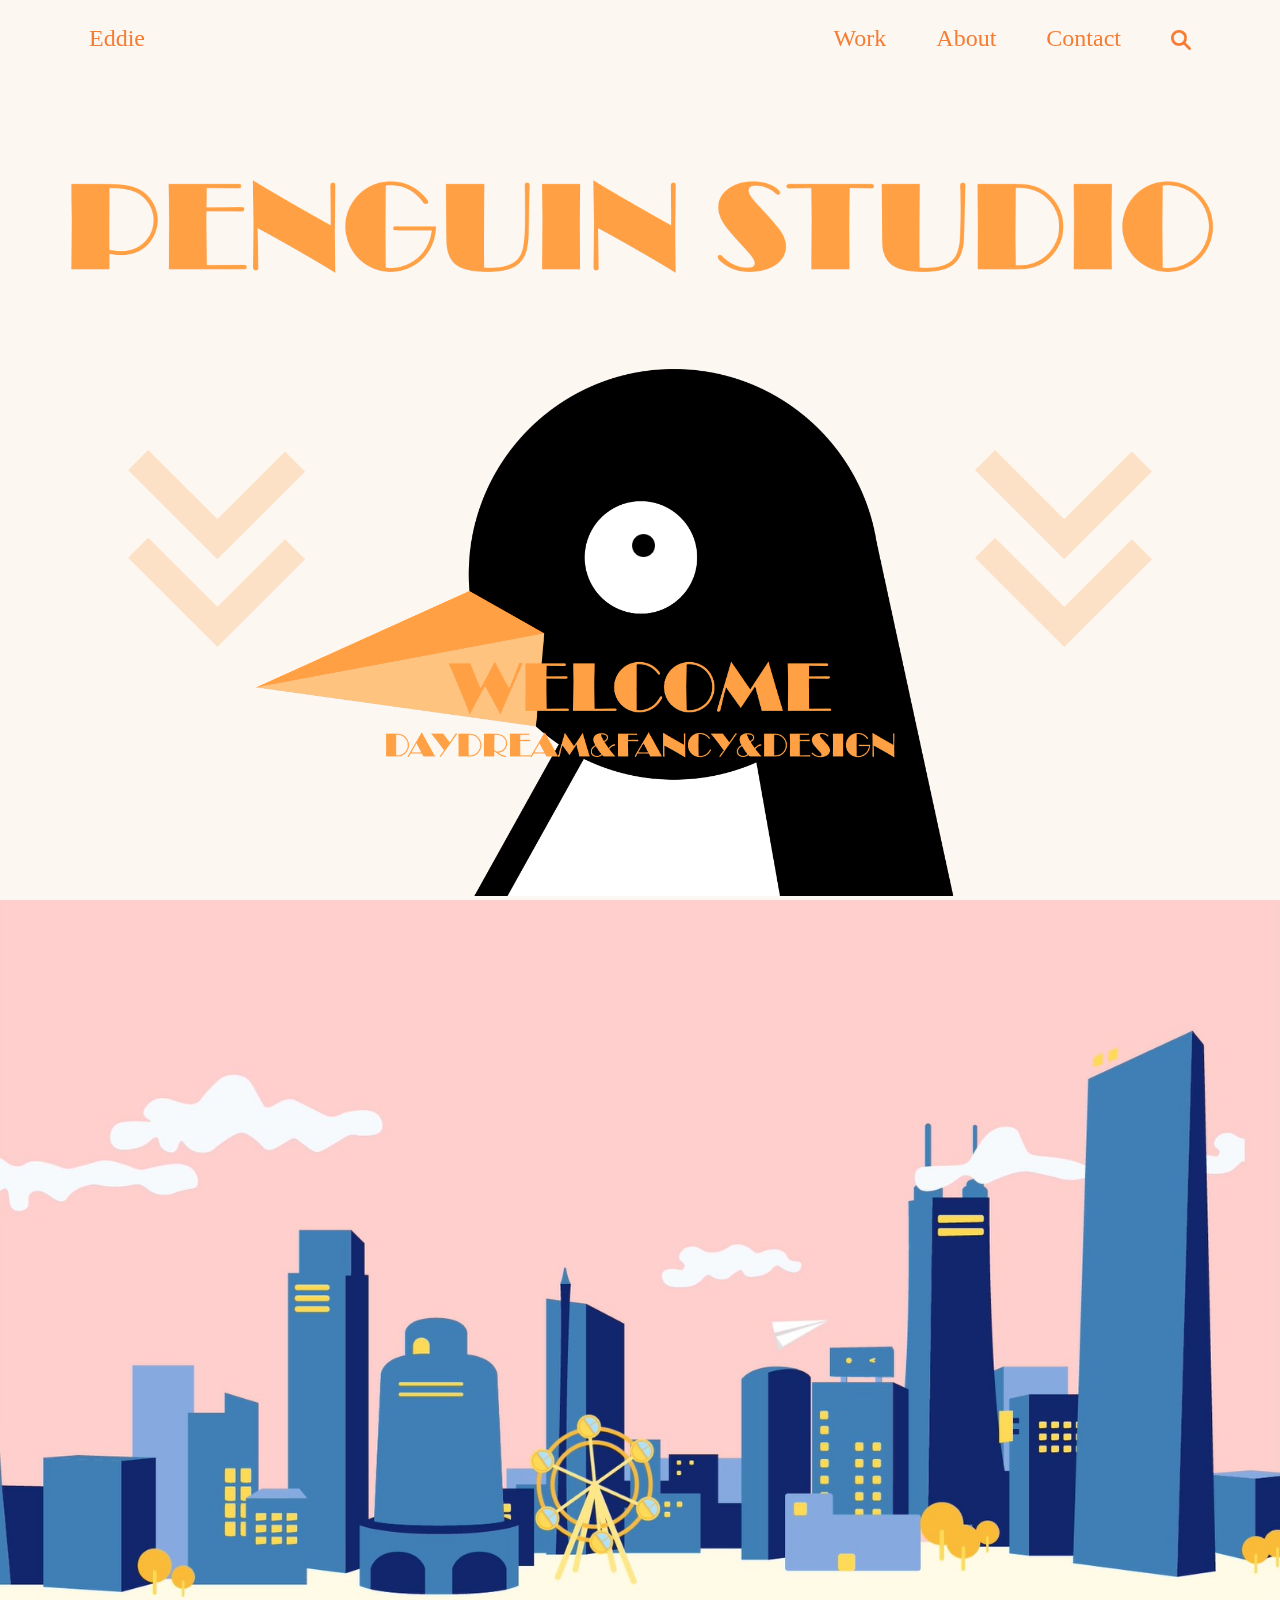
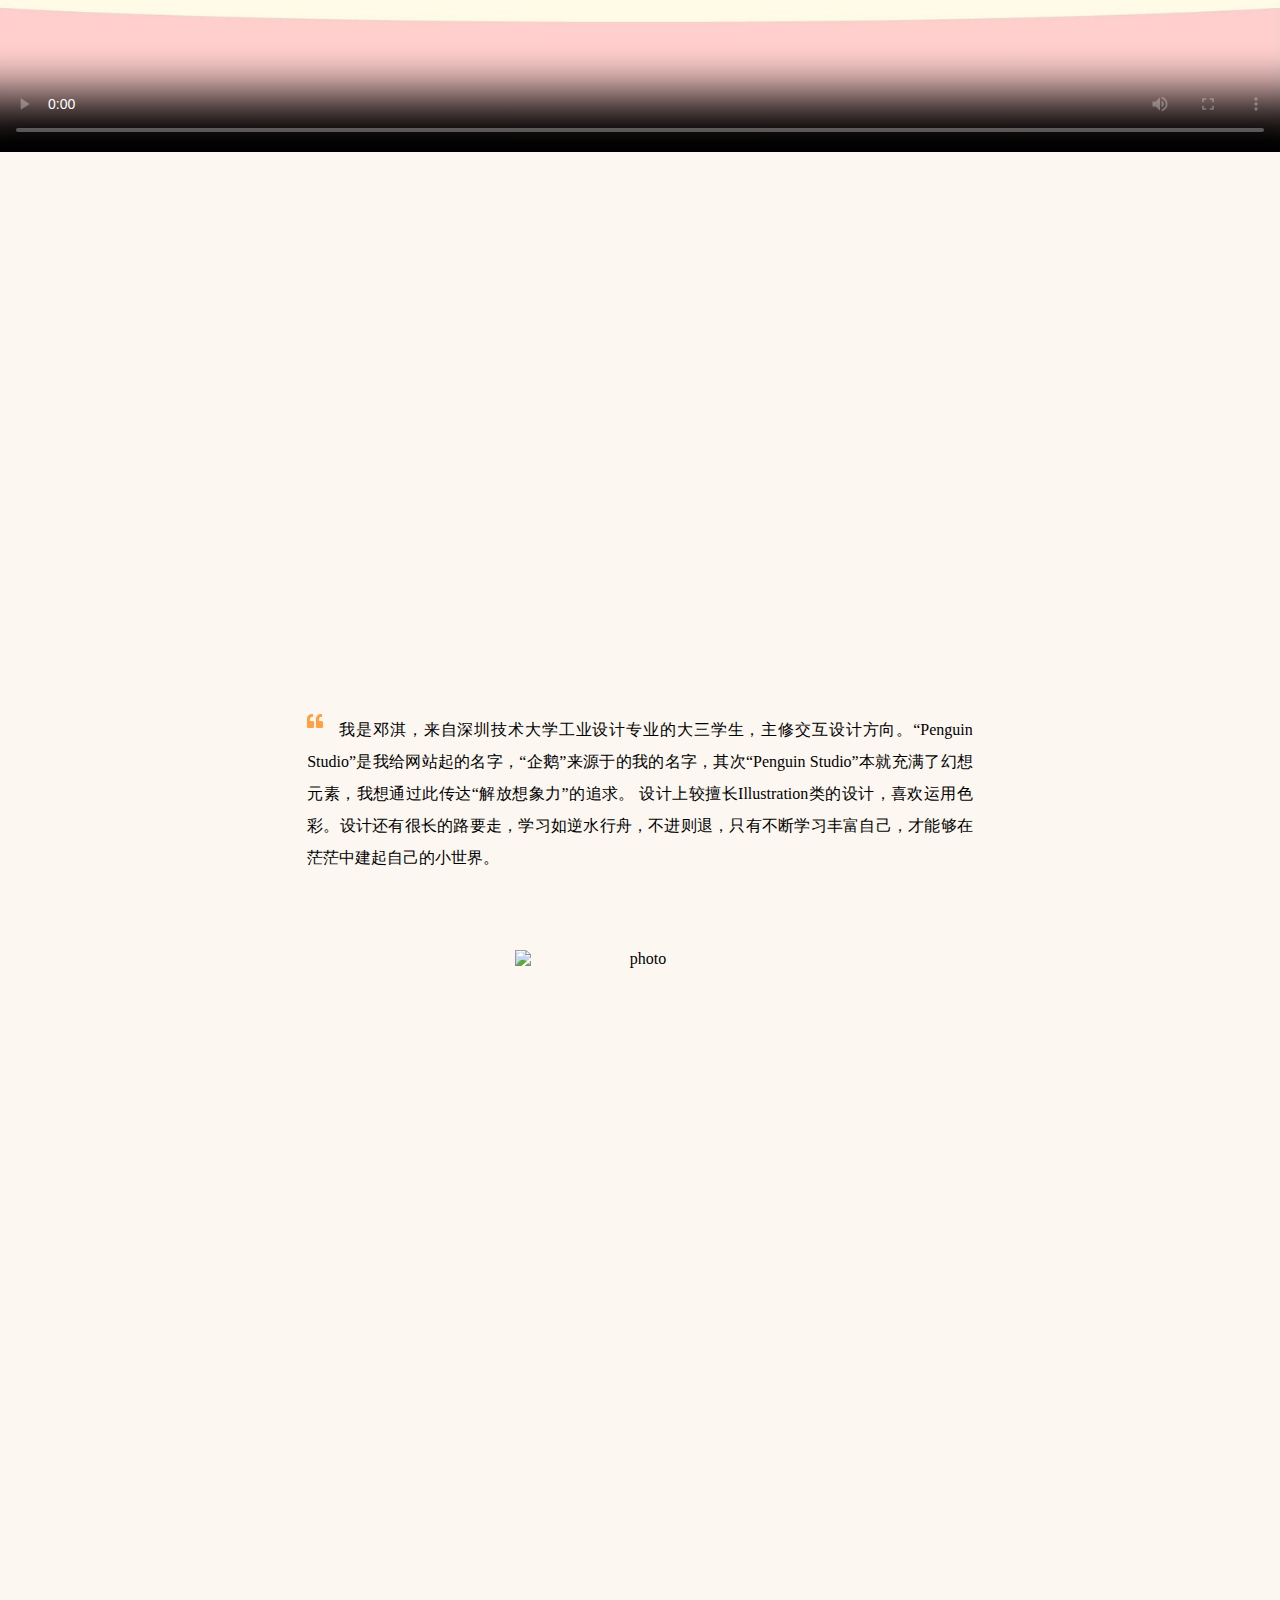
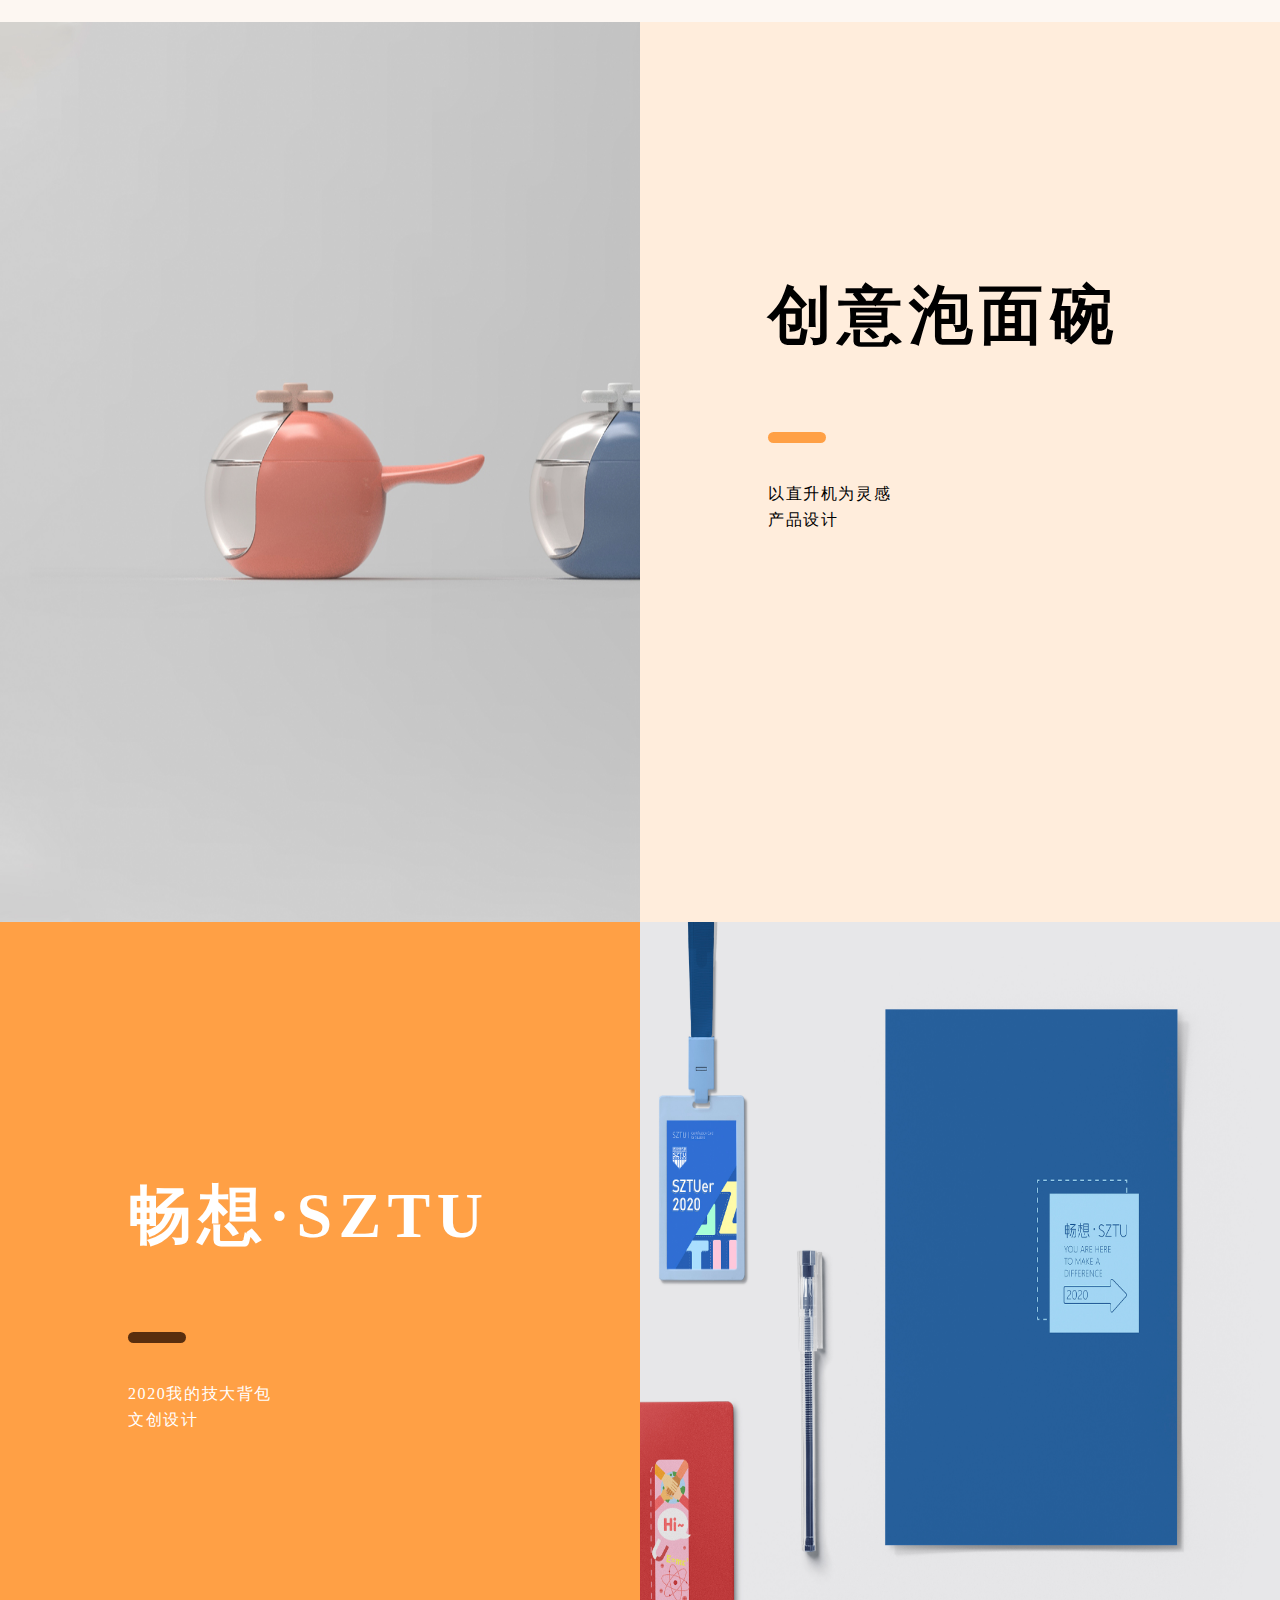
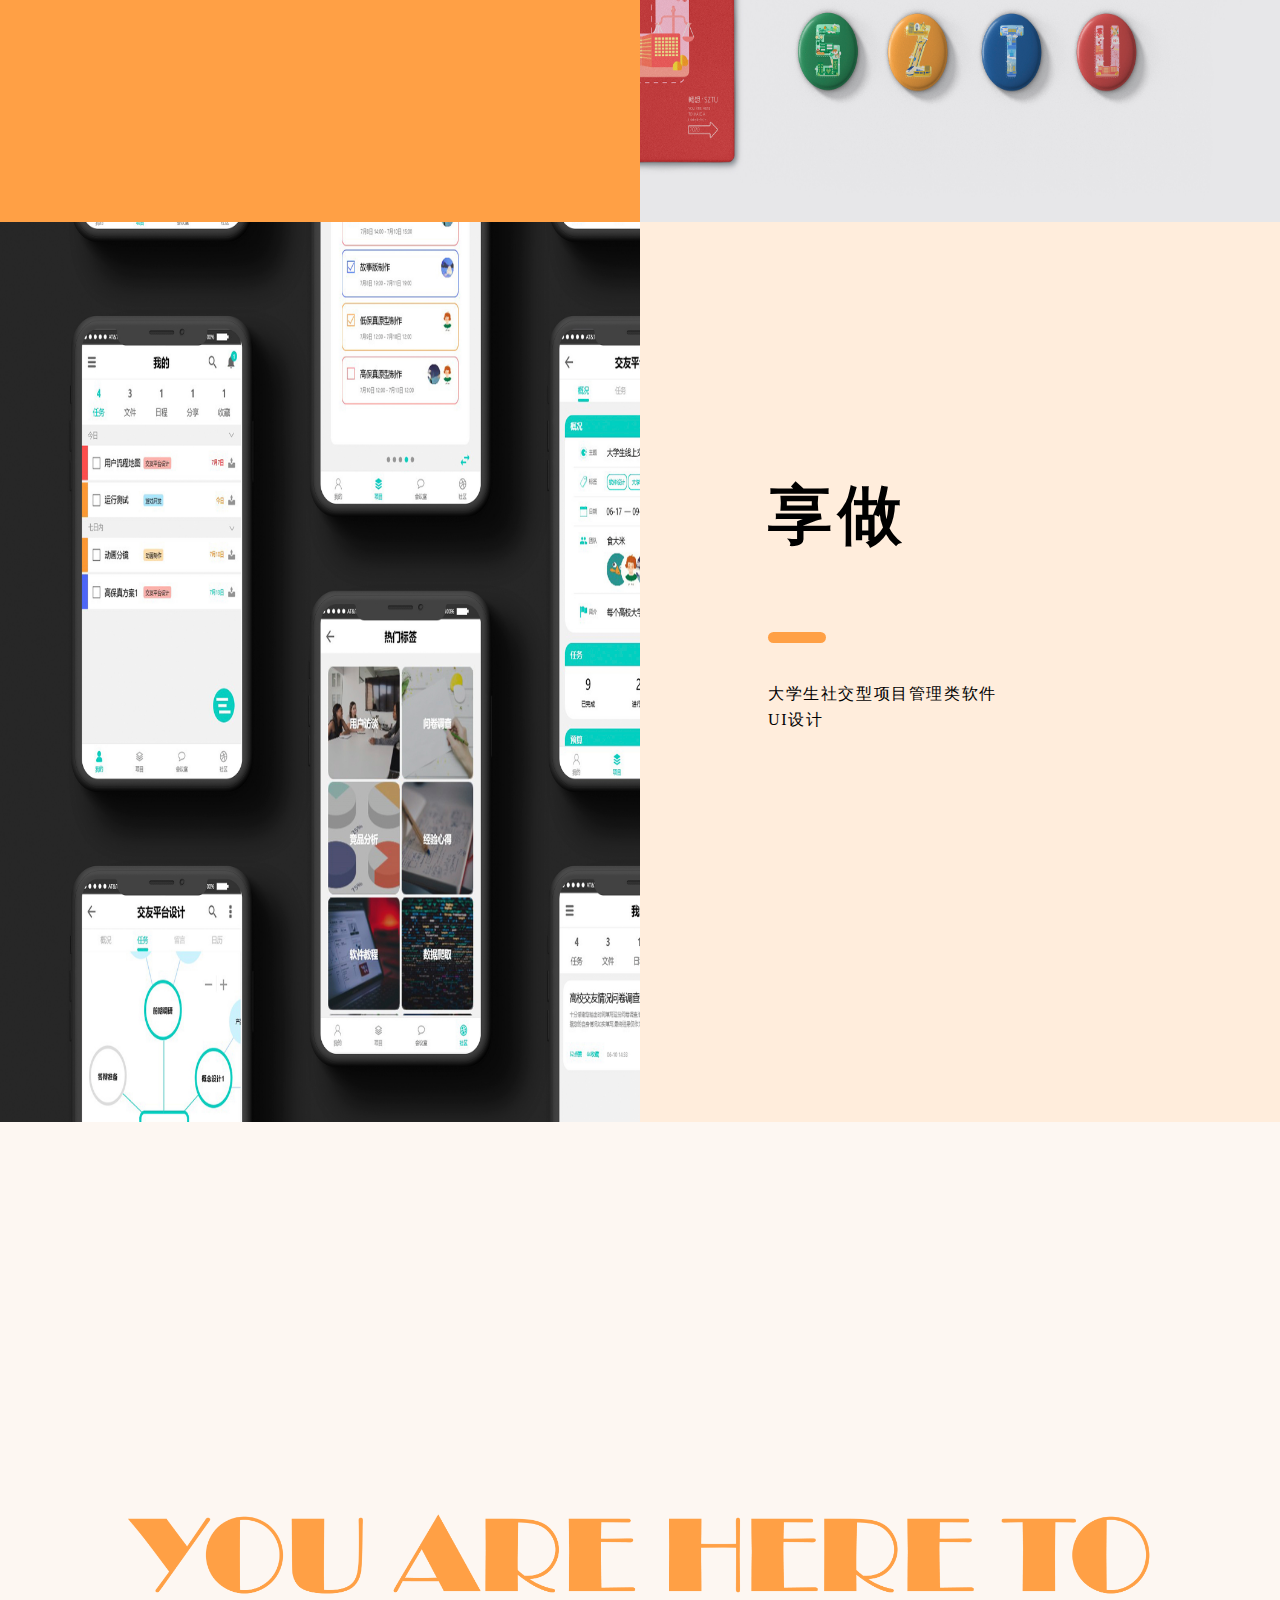
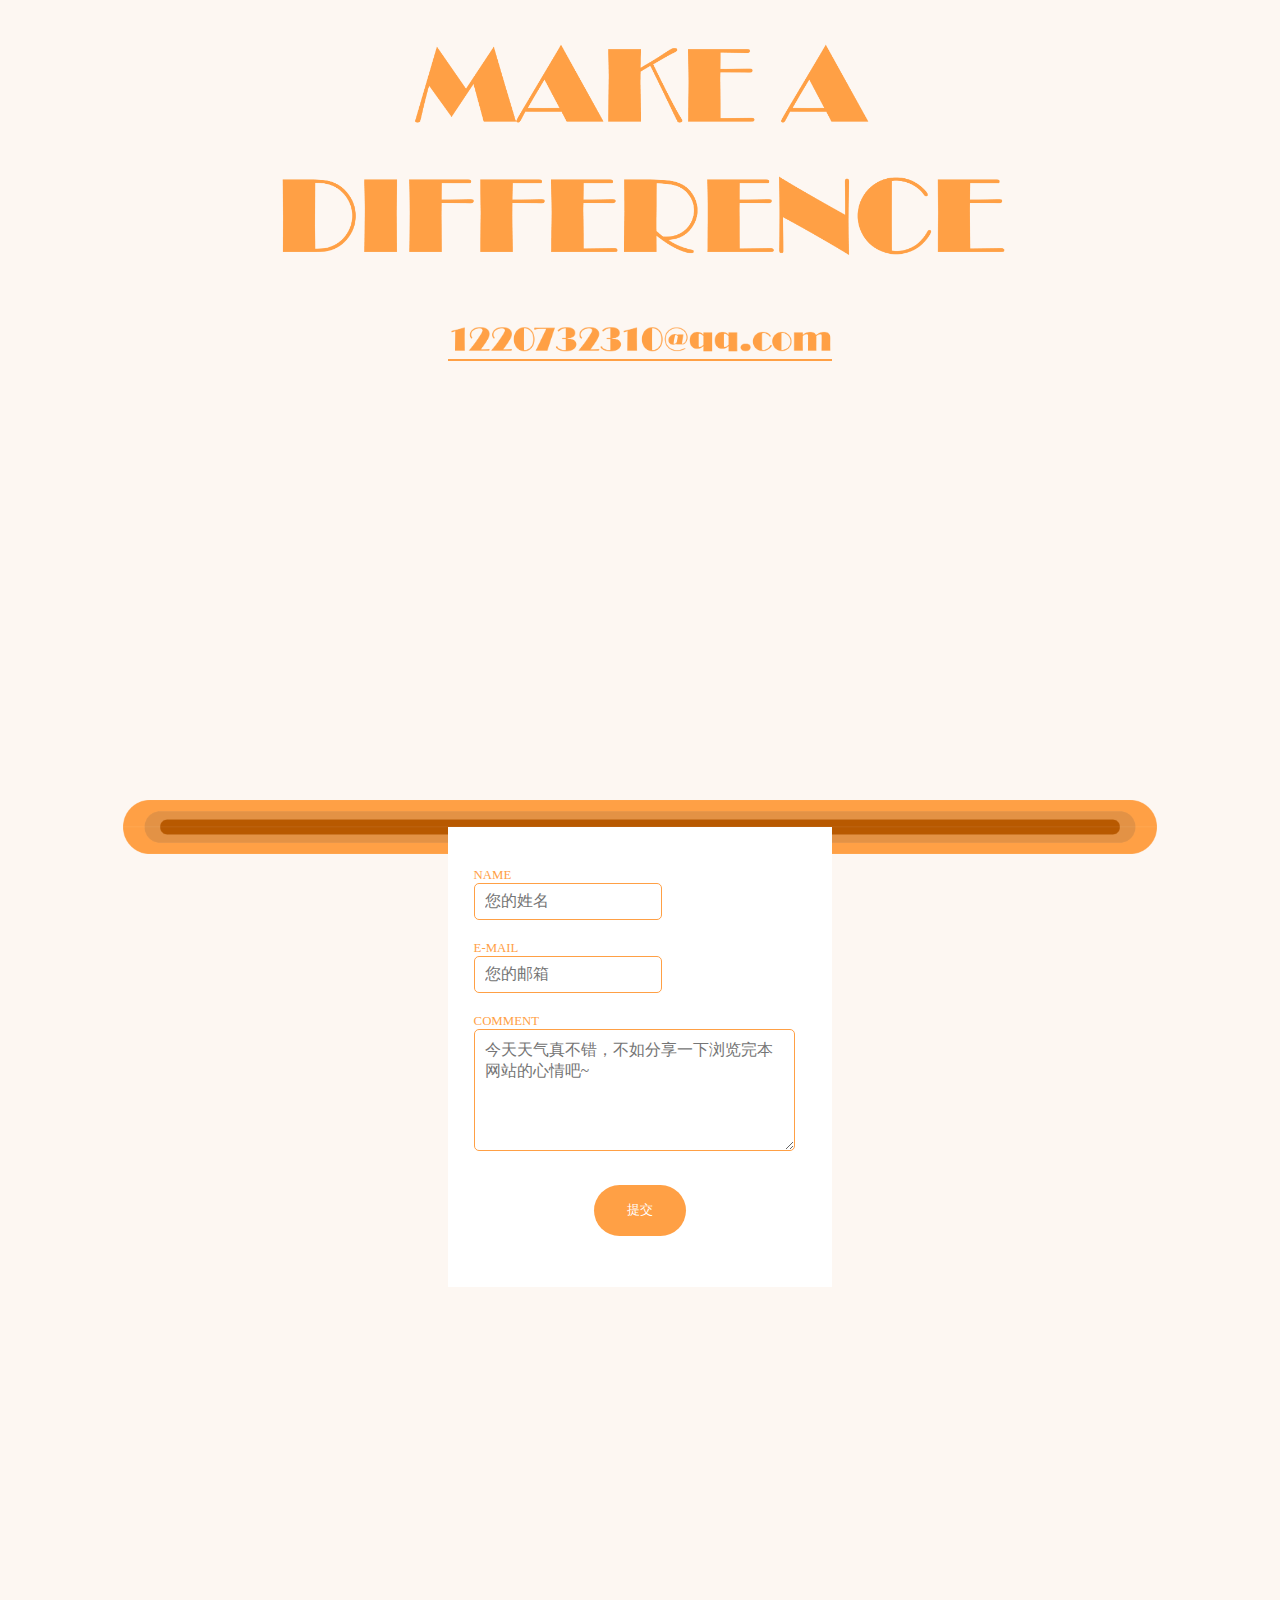
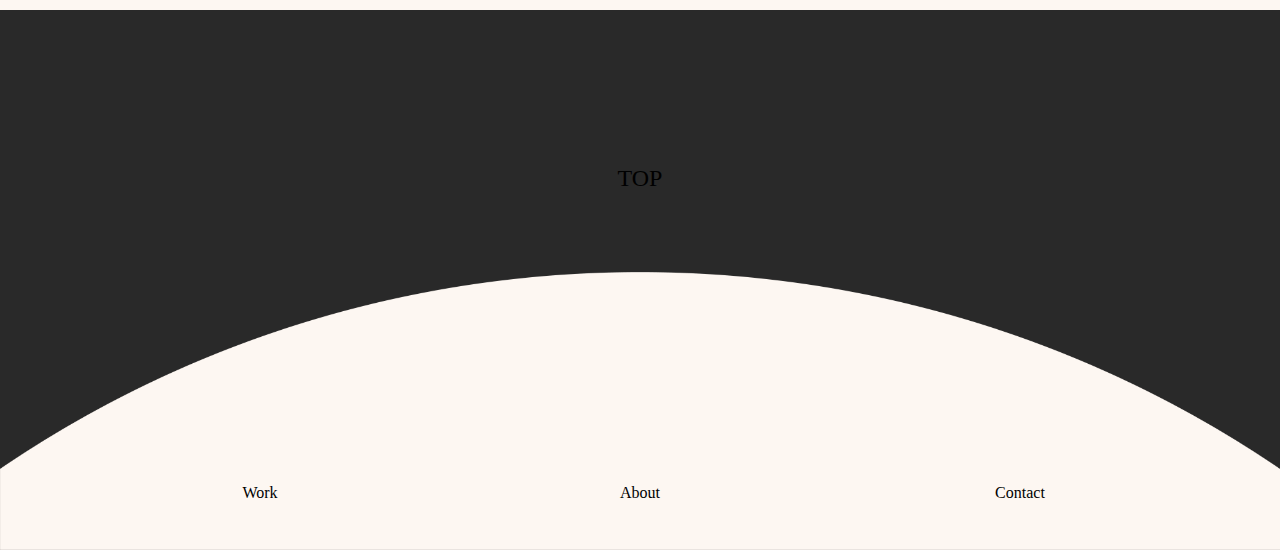
==== index.html @ 594013ca "Update" ====
<!DOCTYPE html>
<html>
  <head>
    <meta charset="utf-8" />
    <title>Penguin Studio</title>
    <link rel="stylesheet" type="text/css" href="Scripts/index.css" />
    <link rel="icon" href="Scripts/favicon.ico" type="Image/x-icon" />
    <link rel="shortcut icon" href="Scripts/favicon.ico" type="Image/x-icon" />
    <meta name="keywords" content="Penguin Studio 主页" />
    <meta
      name="description"
      content="主页包含了视频、个人简介、作品赏析、联系方式等，是个人网页的总览"
    />
    <meta name="author" content="邓淇" />
  </head>

  <body>
    <nav>
      <a href="index.html">Eddie</a>
      <a href="Scripts/search.html"
        ><img
          src="Image/资源 36.png"
          width="20px"
          alt="sousuo"
          style="vertical-align: middle"
      /></a>
      <a href="Scripts/contact.html">Contact</a>
      <a href="Scripts/about.html">About</a>
      <a href="Scripts/work.html">Work</a>
    </nav>
    <div id="wrap">
      <div class="topBg" id="top">
        <img
          class="jiantou"
          src="Image/资源 24.png"
          alt="jiantou"
          width="80%"
        />
        <div class="bgpenguin">
          <img src="Image/penguinNoEye.png" alt="bg" width="100%" />
          <img id="eye" src="Image/eye.png" alt="" />
        </div>

        <img
          class="bgt1"
          src="Image/title.png"
          alt="penguin studio"
          width="90%"
        />
        <img class="bgt2" src="Image/资源 12.png" alt="welcome" width="40%" />
      </div>

      <video
        controls
        poster="Image/Snipaste_2020-09-25_10-04-41.jpg"
        width="100%"
      >
        <source src="Image/07-01-邓 淇-镜头一.mp4" type="video/mp4" />
      </video>

      <div id="selfintro">
        <p>
          我是邓淇，来自深圳技术大学工业设计专业的大三学生，主修交互设计方向。“Penguin
          Studio”是我给网站起的名字，“企鹅”来源于的我的名字，其次“Penguin
          Studio”本就充满了幻想元素，我想通过此传达“解放想象力”的追求。
          设计上较擅长Illustration类的设计，喜欢运用色彩。设计还有很长的路要走，学习如逆水行舟，不进则退，只有不断学习丰富自己，才能够在茫茫中建起自己的小世界。
        </p>
        <img src="Image/资源 20.png" alt="photo" width="22%" />
      </div>

      <div id="demonstrate">
        <div class="demo">
          <img
            class="demoimg"
            src="Image/仿生设计 飞机泡面碗1.jpg"
            alt="畅想·SZTU"
            width="100%"
          />
          <div class="name">
            <h1>创意泡面碗</h1>
            <div class="demodecorate"></div>
            <p>以直升机为灵感<br />产品设计</p>
          </div>
          <div class="name1">
            <h1>创意泡面碗</h1>
            <p>以直升机为灵感的产品设计</p>
          </div>
        </div>

        <div class="demo">
          <img
            class="demoimg"
            src="Image/效果图.jpg"
            alt="畅想·SZTU"
            width="100%"
          />
          <div class="name">
            <h1>畅想·SZTU</h1>
            <div class="demodecorate"></div>
            <p>2020我的技大背包<br />文创设计</p>
          </div>
          <div class="name1">
            <h1>畅想·SZTU</h1>
            <p>2020我的技大背包文创设计</p>
          </div>
        </div>

        <div class="demo">
          <img
            class="demoimg"
            src="Image/APP UI展示.jpg"
            alt="畅想·SZTU"
            width="100%"
          />
          <div class="name">
            <h1>享做</h1>
            <div class="demodecorate"></div>
            <p>大学生社交型项目管理类软件<br />UI设计</p>
          </div>
          <div class="name1">
            <h1>享做</h1>
            <p>大学生社交型项目管理类软件</p>
          </div>
        </div>
      </div>

      <footer>
        <img src="Image/资源 6.png" alt="bg" width="80%" id="footer1" />
        <img src="Image/资源 26.png" alt="bg" width="80%" id="footer2" />
        <a href="mailto:1220732310@qq.com"
          ><img
            src="Image/资源 9.png"
            alt="1220732310@qq.com"
            width="30%"
            id="youxiang" /></a
        ><br />

        <div id="poster">
          <img
            src="Image/资源 27.png"
            alt="post"
            width="100%"
            style="margin-bottom: 0; vertical-align: bottom"
            class="post1"
          /><br />
          <div
            style="
              position: absolute;
              top: 3%;
              width: 100%;
              height: 100%;
              overflow: hidden;
            "
          >
            <img
              src="Image/资源 28.png"
              alt="post"
              width="100%"
              style="margin-bottom: 0; vertical-align: top"
              class="post2"
            />
            <form action="">
              <label>NAME</label>
              <input
                type="text"
                placeholder="您的姓名"
                onfocus="this.placeholder=''"
                onblur="this.placeholder='您的姓名'"
                id="formname"
              /><br />
              <label>E-MAIL</label>
              <input
                type="text"
                placeholder="您的邮箱"
                onfocus="this.placeholder=''"
                onblur="this.placeholder='您的邮箱'"
                id="formemial"
              /><br />
              <label>COMMENT</label>
              <textarea
                placeholder="今天天气真不错，不如分享一下浏览完本网站的心情吧~"
                onfocus="this.placeholder=''"
                onblur="this.placeholder='今天天气真不错，不如分享一下浏览完本网站的心情吧~'"
                id="formcomment"
              ></textarea>
              <input
                type="button"
                id="formsubmit"
                value="提交"
                onclick="Submit();"
              />
            </form>
          </div>
        </div>

        <div id="totop">
          <a href="#top" id="totopa"><span>TOP</span></a>
          <img class="foot" src="Image/资源 23.png" alt="foot" width="100%" />
          <div id="footnav">
            <a href="work.html"><span>Work</span></a>
            <a href="about.html"><span>About</span></a>
            <a href="contact.html"><span>Contact</span></a>
          </div>
        </div>
      </footer>
    </div>
  </body>
  <script>
    // 设置高度为窗口高度
    var getWinsHeight = document.documentElement.clientHeight;
    var bgs = document.getElementsByClassName("topBg");
    for (var i = 0; i < bgs.length; i++) {
      bgs[i].style.height = getWinsHeight + "px";
    }
    // 控制眼睛移动
    document.onmousemove = function (e) {
      var eye = document.getElementById("eye");
      eye.style.left = 46 + e.pageX / 300 + "%";
      eye.style.top = 31 + e.pageY / 200 + "%";
    };
    //提交表单动画
    function Submit() {
      console.log("哈哈");
      var form = document.getElementById("poster").getElementsByTagName("form");
      form[0].style.animation = "myfirst 3s";
      form[0].style.animationFillMode = "forwards";
    }
    //媒体查询
    var indicator = document.createElement("div");
    indicator.className = "state-indicator";
    document.body.appendChild(indicator);
    function whichState() {
      let state = window
        .getComputedStyle(document.querySelector(".state-indicator"), ":before")
        .getPropertyValue("content");
      var bgpenguin = document.querySelector(".bgpenguin").querySelector("img");
      //如果是mobile就更换成长企鹅图
      if (state == '"mobile"') {
        bgpenguin.src = "Image/penguin.png";
      } else bgpenguin.src = "Image/penguinNoEye.png";
    }
    setInterval(whichState, 10);
  </script>
</html>
---- Scripts/index.css ----
@charset "utf-8";
/* CSS Document */
* {
  border: 0;
  margin: 0;
}

/* 设备指示器，js用来查询设备 */
.state-indicator {
  position: absolute;
  top: -999em;
  left: -999em;
}

@media screen and (min-width: 1201px) {
  /* 当前设备为电脑 */
  .state-indicator:before {
    content: "desktop";
  }
  body {
    width: 100%;
    height: 100%;
    background-color: #fdf7f2;
  }
  nav {
    width: 90%;
    left: 0;
    right: 0;
    top: 0;
    margin: auto;
    position: fixed;
    z-index: 999;
  }
  nav a {
    font-family: Consolas;
    display: block;
    text-decoration: none;
    color: #f67c34;
    float: right;
    padding: 25px;
    font-size: 1.5em;
  }
  nav a:first-child {
    float: left;
  }
  #wrap {
    width: 100%;
    margin: auto;
  }

  #top {
    width: 100%;
    min-height: 100%;
    position: absolute;
  }

  .bgpenguin {
    display: block;
    position: absolute;
    z-index: 1;
    bottom: 0%;
    left: 0;
    right: 0;
    width: 60%;
    height: auto;
    min-height: 200px;
    margin: auto;
    min-width: 600px;
  }
  #eye {
    width: 3%;
    position: absolute;
    top: 31%;
    left: 49%;
    z-index: 1;
  }
  .jiantou {
    display: block;
    position: absolute;
    z-index: 1;
    top: 50%;
    left: 0;
    right: 0;
    margin: auto;
    min-width: 480px;
  }
  .bgt1 {
    display: block;
    position: absolute;
    z-index: 1;
    top: 18%;
    left: 0;
    right: 0;
    margin: auto;
    min-width: 400px;
  }
  .bgt2 {
    display: block;
    position: absolute;
    z-index: 1;
    bottom: 15%;
    left: 0;
    right: 0;
    margin: auto;
    min-width: 350px;
  }
  video {
    display: block;
    position: absolute;
    top: 100%;
    left: 0;
    right: 0;
    width: 100%;
    margin: auto;
  }
  #selfintro {
    width: 100%;
    min-height: 100%;
    height: auto;
    position: absolute;
    overflow: hidden;
    text-align: center;
    top: 240%;
    left: 0;
  }
  #selfintro p {
    display: block;
    width: 52%;
    text-align: justify;
    margin: 12% auto 6%;
    text-indent: 2em;
    font-family: "微软雅黑";
    line-height: 2em;
    background-image: url("../Image/资源 19.png");
    background-size: 1em;
    background-position: left top;
    background-repeat: no-repeat;
  }
  #selfintro img {
    min-width: 250px;
  }

  #demonstrate {
    position: absolute;
    top: 358%;
    left: 0;
    width: 100%;
    min-height: 100%;
    height: auto;
  }
  .demo {
    position: absolute;
    overflow: hidden;
    width: 100%;
    min-height: 100%;
    height: auto;
    top: 0%;
    left: 0;
    margin-bottom: 0px;
  }
  .demo:nth-child(2) {
    position: absolute;
    overflow: hidden;
    width: 100%;
    min-height: 100%;
    height: auto;
    top: 100%;
    left: 0;
    margin-bottom: 0px;
  }
  .demo:nth-child(3) {
    position: absolute;
    overflow: hidden;
    width: 100%;
    min-height: 100%;
    height: auto;
    top: 200%;
    left: 0;
    margin-bottom: 0px;
  }
  .demoimg {
    position: absolute;
    overflow: hidden;
    height: 100%;
    top: 0%;
    left: 0;
    right: 0;
    vertical-align: middle;
    transition: transform 0.5s;
  }
  .name {
    position: absolute;
    width: 50%;
    height: 100%;
    background-color: #ffeddc;
    right: 0;
    top: 0;
    padding: 15% 10%;
    box-sizing: border-box;
    transition: transform 0.5s;
  }
  .name h1 {
    display: block;
    width: 400px;
    height: 20%;
    font-family: "微软雅黑";
    font-size: 4em;
    margin-top: 15%;
    padding-left: 0;
    font-weight: bold;
    letter-spacing: 0.1em;
  }
  .name p {
    display: block;
    font-family: "微软雅黑";
    width: 60%;
    height: 20%;
    padding-left: 0;
    font-size: 1em;
    letter-spacing: 0.1em;
    line-height: 1.6em;
  }
  .demodecorate {
    width: 15%;
    height: 2%;
    background-color: #ffa045;
    margin: 15% 0 10%;
    border-radius: 100px;
  }
  .name1 {
    display: none;
  }
  .demoimg:hover {
    opacity: 0.8;
    transform: scale(1.1, 1.1);
  }
  .demoimg:hover ~ .name {
    transform: translateX(100%);
  }
  .demo:nth-child(2) > .name {
    position: absolute;
    width: 50%;
    height: 100%;
    background-color: #ffa045;
    color: #fff;
    right: 50%;
    top: 0;
    padding: 15% 10%;
    box-sizing: border-box;
    transition: transform 0.5s;
  }
  .demo:nth-child(2) > .name > .demodecorate {
    background-color: #592e0e;
  }
  .demo:nth-child(2) > .demoimg:hover ~ .name {
    transform: translateX(-100%);
  }

  footer {
    position: absolute;
    top: 700%;
    left: 0;
    width: 100%;
    min-height: 100%;
    height: auto;
    text-align: center;
  }
  footer img {
    margin-bottom: 3%;
  }
  #footer2 {
    display: none;
  }
  #youxiang {
    border-bottom: 2px solid #ffa045;
  }
  #poster {
    position: absolute;
    width: 100%;
    min-height: 100%;
    height: auto;
    top: 100%;
    left: 0;
    right: 0;
    margin: auto;
    /* overflow: hidden; */
  }
  #poster form {
    position: absolute;
    left: 0;
    right: 0;
    margin: auto;
    top: 0%;
    display: block;
    width: 30%;
    min-height: 460px;
    max-height: 460px;
    background-color: #fff;
    padding: 3% 2% 2%;
    box-sizing: border-box;
    text-align: left;
  }
  @keyframes myfirst {
    from {
      top: 0%;
    }
    to {
      top: -100%;
    }
  }
  ::-webkit-input-placeholder {
    font-family: "Aa弯弯";
    font-size: 1.2em;
  }
  #formcomment {
    display: block;
    min-width: 90%;
    max-width: 90%;
    min-height: 100px;
    max-height: 100px;
    border: none;
    border: 1px solid #ffa045;
    padding: 10px;
    border-radius: 5px;
  }
  #formname {
    display: block;
    min-width: 50%;
    max-width: 50%;
    border: none;
    border: 1px solid #ffa045;
    padding: 10px;
    border-radius: 5px;
  }
  #formemial {
    display: block;
    min-width: 50%;
    max-width: 50%;
    border: none;
    border: 1px solid #ffa045;
    padding: 10px;
    border-radius: 5px;
  }
  #poster label {
    font-size: 0.8em;
    color: #ffa045;
  }
  .post1 {
    position: absolute;
    top: 0;
    left: 0;
    right: 0;
    height: 3%;
    width: auto;
    margin: auto;
  }
  .post2 {
    position: absolute;
    top: 0%;
    left: 0;
    right: 0;
    height: 3%;
    width: auto;
    margin: auto;
  }

  #formsubmit {
    display: block;
    padding: 5% 10%;
    margin: 10% auto;
    background-color: #ffa045;
    border-radius: 100px;
    color: white;
    border: none;
  }

  #totop {
    position: absolute;
    width: 100%;
    min-height: 60%;
    height: auto;
    top: 190%;
    left: 0;
    z-index: 2;
    background-color: #292929;
    box-sizing: border-box;
    padding: 10%;
    background-image: url("../Image/资源 29.png");
    background-size: 100%;
    background-repeat: no-repeat;
    background-position: bottom;
  }
  .foot {
    display: block;
    position: absolute;
    left: 0;
    right: 0;
    padding: 1%;
    margin: auto;
    opacity: 0;
    transition: opacity 0.3s;
    width: 12%;
  }
  #totopa {
    display: block;
    position: absolute;
    z-index: 1;
    left: 0;
    right: 0;
    margin: auto;
    margin-top: 2%;
    box-sizing: border-box;
    font-size: 1.5em;
    width: 2em;
    padding: 10px 0;
    text-decoration: none;
    color: #000;
    line-height: 0.4em;
  }
  #footnav {
    position: absolute;
    bottom: 0;
    left: 0;
    right: 0;
    margin: auto;
    height: 100px;
    width: 840px;
    padding: 40px 0;
    box-sizing: border-box;
  }
  #footnav a {
    display: block;
    float: left;
    box-sizing: border-box;
    width: 80px;
    font-size: 1em;
    text-decoration: none;
    color: #000;
    line-height: 0.4em;
  }
  #footnav a:nth-child(2) {
    margin: 0 300px;
  }
  #totop a:hover > span {
    padding-bottom: 5px;
    border-bottom: 2px solid #000;
  }
  #totopa:hover ~ .foot {
    opacity: 1;
  }
}
@media screen and (max-width: 1200px) and (min-width: 768px) {
  /* 当前设备为平板电脑 */
  .state-indicator:before {
    content: "tablet";
  }
  body {
    background-color: #fdf7f2;
  }
  #wrap {
    width: 100%;
    margin: auto;
  }
  nav {
    width: 90%;
    left: 0;
    right: 0;
    margin: auto;
    position: fixed;
    z-index: 999;
  }
  nav a {
    font-family: Consolas;
    display: block;
    text-decoration: none;
    color: #f67c34;
    float: right;
    padding: 20px;
  }
  nav a:first-child {
    float: left;
  }

  #top {
    width: 100%;
    height: 725px;
    position: relative;
    overflow: hidden;
  }
  #eye {
    width: 3%;
    position: absolute;
    top: 31%;
    left: 49%;
    z-index: 1;
  }
  .bgpenguin {
    display: block;
    position: absolute;
    z-index: 1;
    bottom: 0%;
    left: 0;
    right: 0;
    width: 60%;
    height: auto;
    margin: auto;
    min-width: 600px;
  }
  .jiantou {
    display: block;
    position: absolute;
    z-index: 1;
    top: 50%;
    left: 0;
    right: 0;
    margin: auto;
    min-width: 480px;
  }
  .bgt1 {
    display: block;
    position: absolute;
    z-index: 1;
    top: 20%;
    left: 0;
    right: 0;
    margin: auto;
    min-width: 400px;
  }
  .bgt2 {
    display: block;
    position: absolute;
    z-index: 1;
    bottom: 15%;
    left: 0;
    right: 0;
    margin: auto;
    min-width: 350px;
  }

  #selfintro {
    width: 100%;
    height: 725px;
    position: relative;
    overflow: hidden;
    text-align: center;
    margin-top: 50px;
  }
  #selfintro p {
    display: block;
    width: 70%;
    text-align: justify;
    margin: 12% auto 6%;
    text-indent: 2em;
    font-family: "微软雅黑";
    line-height: 2em;
    background-image: url("../Image/资源 19.png");
    background-size: 1em;
    background-position: left top;
    background-repeat: no-repeat;
  }
  #selfintro img {
    min-width: 250px;
  }

  #demonstrate {
    width: 100%;
    margin-top: 10%;
    min-height: 725px;
  }
  .demo {
    position: relative;
    overflow: hidden;
    width: 100%;
    background-color: #000;
    margin-bottom: 0px;
  }
  .demoimg {
    vertical-align: middle;
    transition: transform 0.5s;
  }
  .name {
    display: none;
  }
  .name1 {
    position: absolute;
    bottom: 0;
    left: 0;
    padding: 5%;
    color: #fff;
  }
  .name1 h1 {
    padding: 0;
    margin-bottom: 0.1em;
    opacity: 0;
    transition: opacity 0.5s;
  }
  .name1 p {
    padding: 0;
    margin: 0;
    opacity: 0;
    transition: opacity 0.5s;
  }
  .demoimg:hover {
    opacity: 0.8;
    transform: scale(1.1, 1.1);
  }
  .demoimg:hover ~ .name1 h1 {
    opacity: 1;
  }
  .demoimg:hover ~ .name1 p {
    opacity: 1;
  }

  footer {
    position: absolute;
    borttom: 0;
    left: 0;
    width: 100%;
    min-height: 725px;
    margin-top: 14%;
    text-align: center;
  }
  footer img {
    margin-bottom: 3%;
  }
  #footer2 {
    display: none;
  }
  #youxiang {
    border-bottom: 2px solid #ffa045;
  }
  .post1,
  .post2 {
    display: none;
  }
  #poster {
    position: relative;
    width: 100%;
    min-height: 525px;
    overflow: hidden;
  }
  #poster form {
    position: absolute;
    left: 0;
    right: 0;
    margin: auto;
    top: 0;
    display: block;
    width: 47%;
    min-height: 460px;
    max-height: 460px;
    background-color: #fff;
    padding: 3% 2% 2%;
    box-sizing: border-box;
    text-align: left;
  }
  ::-webkit-input-placeholder {
    font-family: "Aa弯弯";
    font-size: 1.2em;
  }
  #formcomment {
    display: block;
    min-width: 90%;
    max-width: 90%;
    min-height: 100px;
    max-height: 100px;
    border: none;
    border: 1px solid #ffa045;
    padding: 10px;
    border-radius: 5px;
  }
  #formname {
    display: block;
    min-width: 50%;
    max-width: 50%;
    border: none;
    border: 1px solid #ffa045;
    padding: 10px;
    border-radius: 5px;
  }
  #formemial {
    display: block;
    min-width: 50%;
    max-width: 50%;
    border: none;
    border: 1px solid #ffa045;
    padding: 10px;
    border-radius: 5px;
  }
  #poster label {
    font-size: 0.8em;
    color: #ffa045;
  }
  .post1 {
    width: 57%;
  }
  #formsubmit {
    display: block;
    padding: 10px 30px;
    margin: 10% auto;
    background-color: #ffa045;
    border-radius: 100px;
    color: white;
    border: none;
  }

  #totop {
    position: relative;
    width: 100%;
    min-height: 400px;
    z-index: 2;
    background-color: #292929;
    box-sizing: border-box;
    padding: 10%;
    background-image: url("../Image/资源 29.png");
    background-size: 100%;
    background-repeat: no-repeat;
    background-position: bottom;
  }
  .foot {
    display: block;
    position: absolute;
    left: 0;
    right: 0;
    padding: 1%;
    margin: auto;
    opacity: 0;
    transition: opacity 0.3s;
    width: 15%;
  }
  #totopa {
    display: block;
    position: absolute;
    z-index: 1;
    left: 0;
    right: 0;
    margin: auto;
    margin-top: 2%;
    box-sizing: border-box;
    font-size: 1.5em;
    width: 2em;
    padding: 10px 0;
    text-decoration: none;
    color: #fff;
    line-height: 0.4em;
  }
  #footnav {
    position: absolute;
    bottom: 0;
    left: 0;
    right: 0;
    margin: auto;
    height: 100px;
    width: 700px;
    padding: 40px 0;
    box-sizing: border-box;
  }
  #footnav a {
    display: block;
    float: left;
    box-sizing: border-box;
    width: 80px;
    font-size: 1em;
    text-decoration: none;
    color: #000;
    line-height: 0.4em;
  }
  #footnav a:nth-child(2) {
    margin: 0 230px;
  }
  #totop a:hover > span {
    padding-bottom: 5px;
    border-bottom: 2px solid #000;
  }
  #totop a:first-child:hover > span {
    padding-bottom: 5px;
    border-bottom: 2px solid #fff;
  }
  #totopa:hover ~ .foot {
    opacity: 1;
  }
}

@media screen and (max-width: 768px) and (min-width: 480px) {
  /* 当前设备为手机 */
  .state-indicator:before {
    content: "mobile";
  }

  body {
    background-color: #fdf7f2;
  }
  #wrap {
    width: 100%;
    margin: auto;
  }
  nav {
    width: 90%;
    left: 0;
    right: 0;
    margin: auto;
    position: fixed;
    z-index: 999;
  }
  nav a {
    font-family: Consolas;
    display: block;
    text-decoration: none;
    color: #f67c34;
    float: right;
    padding: 20px;
  }
  nav a:first-child {
    float: left;
  }
  #top {
    width: 100%;
    height: 725px;
    position: relative;
    overflow: hidden;
  }
  #eye {
    width: 3%;
    position: absolute;
    top: 31%;
    left: 49%;
    z-index: 1;
  }
  .bgpenguin {
    display: block;
    position: absolute;
    z-index: 1;
    bottom: 0;
    left: 0;
    right: 0;
    margin: auto;
    width: 60%;
    height: auto;
    min-width: 500px;
  }
  .jiantou {
    display: none;
  }
  .bgt1 {
    display: block;
    position: absolute;
    z-index: 1;
    top: 20%;
    left: 0;
    right: 0;
    margin: auto;
    min-width: 400px;
  }
  .bgt2 {
    display: block;
    position: absolute;
    z-index: 1;
    top: 40%;
    left: 0;
    right: 0;
    margin: auto;
    min-width: 300px;
  }

  #selfintro {
    width: 100%;
    height: 725px;
    position: relative;
    overflow: hidden;
    text-align: center;
    margin-top: 50px;
  }
  #selfintro p {
    display: block;
    width: 70%;
    text-align: justify;
    margin: 12% auto 6%;
    text-indent: 2em;
    font-family: "微软雅黑";
    line-height: 2em;
    background-image: url("../Image/资源 19.png");
    background-size: 1em;
    background-position: left top;
    background-repeat: no-repeat;
  }
  #selfintro img {
    min-width: 250px;
  }

  #demonstrate {
    width: 100%;
    margin-top: 10%;
    min-height: 725px;
  }

  .demo {
    position: relative;
    overflow: hidden;
    width: 100%;
    background-color: #000;
    margin-bottom: 0px;
  }
  .demoimg {
    vertical-align: middle;
    transition: transform 0.5s;
  }

  .name {
    display: none;
  }
  .name1 {
    position: absolute;
    bottom: 0;
    left: 0;
    padding: 5%;
    color: #fff;
  }
  .name1 h1 {
    padding: 0;
    margin-bottom: 0.1em;
    opacity: 0;
    transition: opacity 0.5s;
  }
  .name1 p {
    padding: 0;
    margin: 0;
    opacity: 0;
    transition: opacity 0.5s;
  }
  .demoimg:hover {
    opacity: 0.8;
    transform: scale(1.1, 1.1);
  }
  .demoimg:hover ~ .name1 h1 {
    opacity: 1;
  }
  .demoimg:hover ~ .name1 p {
    opacity: 1;
  }

  footer {
    position: absolute;
    borttom: 0;
    left: 0;
    width: 100%;
    min-height: 725px;
    margin-top: 14%;
    text-align: center;
  }
  footer img {
    margin-bottom: 3%;
  }
  #footer1 {
    display: none;
  }
  #youxiang {
    width: 50%;
    border-bottom: 2px solid #ffa045;
  }
  #poster {
    position: relative;
    width: 100%;
    min-height: 525px;
    overflow: hidden;
  }
  #poster form {
    position: absolute;
    left: 0;
    right: 0;
    margin: auto;
    top: 0;
    display: block;
    width: 70%;
    min-height: 460px;
    max-height: 460px;
    background-color: #fff;
    padding: 5% 5% 2%;
    box-sizing: border-box;
    text-align: left;
  }
  ::-webkit-input-placeholder {
    font-family: "Aa弯弯";
    font-size: 1.2em;
  }
  #formcomment {
    display: block;
    min-width: 90%;
    max-width: 90%;
    min-height: 100px;
    max-height: 100px;
    border: none;
    border: 1px solid #ffa045;
    padding: 10px;
    border-radius: 5px;
  }
  #formname {
    display: block;
    min-width: 50%;
    max-width: 50%;
    border: none;
    border: 1px solid #ffa045;
    padding: 10px;
    border-radius: 5px;
  }
  #formemial {
    display: block;
    min-width: 50%;
    max-width: 50%;
    border: none;
    border: 1px solid #ffa045;
    padding: 10px;
    border-radius: 5px;
  }
  #poster label {
    font-size: 0.8em;
    color: #ffa045;
  }
  .post1 {
    width: 80%;
  }
  #formsubmit {
    display: block;
    padding: 10px 30px;
    margin: 10% auto;
    background-color: #ffa045;
    border-radius: 100px;
    color: white;
    border: none;
  }

  #totop {
    position: relative;
    width: 100%;
    min-height: 400px;
    z-index: 2;
    background-color: #292929;
    box-sizing: border-box;
    padding: 10%;
    background-image: url("../Image/资源 29.png");
    background-size: 100%;
    background-repeat: no-repeat;
    background-position: bottom;
  }
  .foot {
    display: block;
    position: absolute;
    left: 0;
    right: 0;
    padding: 1%;
    margin: auto;
    opacity: 0;
    transition: opacity 0.3s;
    width: 25%;
  }
  #totopa {
    display: block;
    position: absolute;
    z-index: 1;
    left: 0;
    right: 0;
    margin: auto;
    margin-top: 2%;
    box-sizing: border-box;
    font-size: 1.5em;
    width: 2em;
    padding: 10px 0;
    text-decoration: none;
    color: #fff;
    line-height: 0.4em;
  }
  #footnav {
    position: absolute;
    bottom: 0;
    left: 0;
    right: 0;
    margin: auto;
    height: 100px;
    width: 420px;
    padding: 40px 0;
    box-sizing: border-box;
  }
  #footnav a {
    display: block;
    float: left;
    box-sizing: border-box;
    width: 80px;
    font-size: 1em;
    text-decoration: none;
    color: #000;
    line-height: 0.4em;
  }
  #footnav a:nth-child(2) {
    margin: 0 90px;
  }
  #totop a:hover > span {
    padding-bottom: 5px;
    border-bottom: 2px solid #000;
  }
  #totopa:hover ~ .foot {
    opacity: 1;
  }
  #totop a:first-child:hover > span {
    padding-bottom: 5px;
    border-bottom: 2px solid #fff;
  }
}
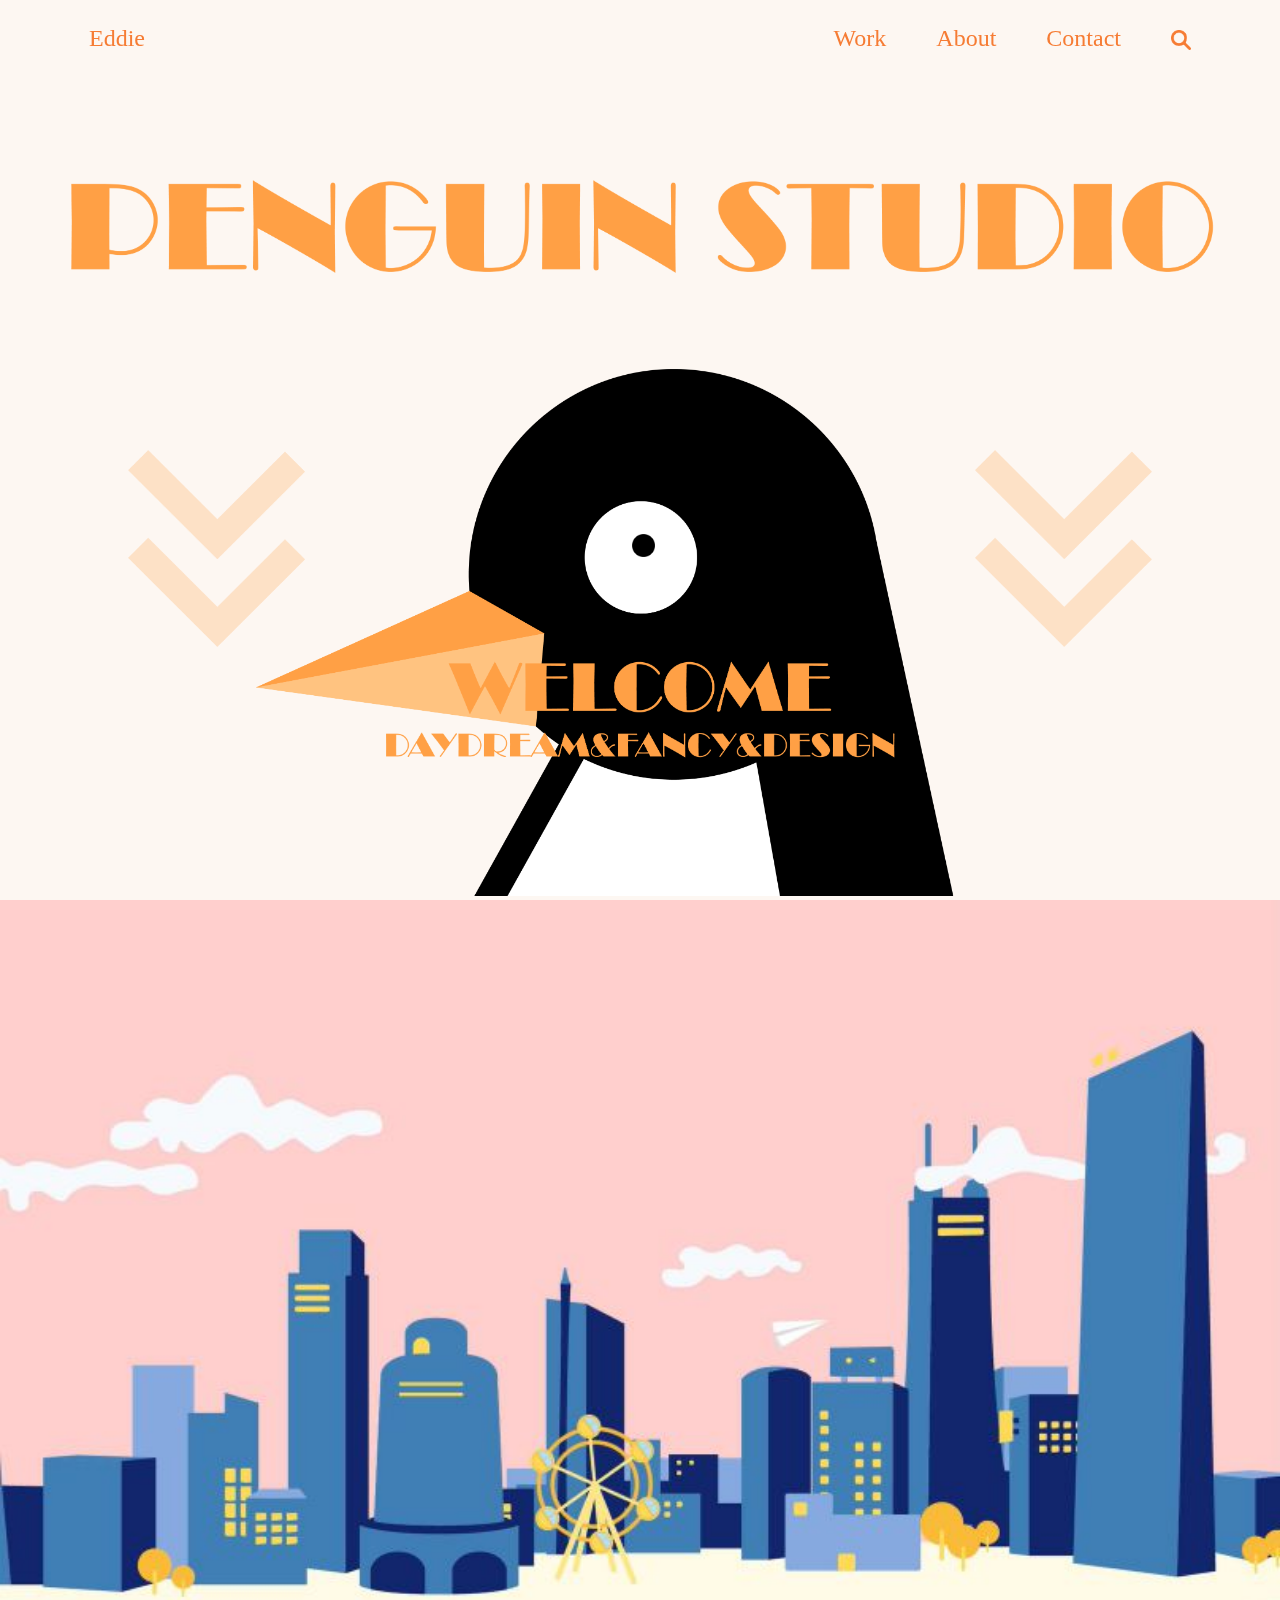
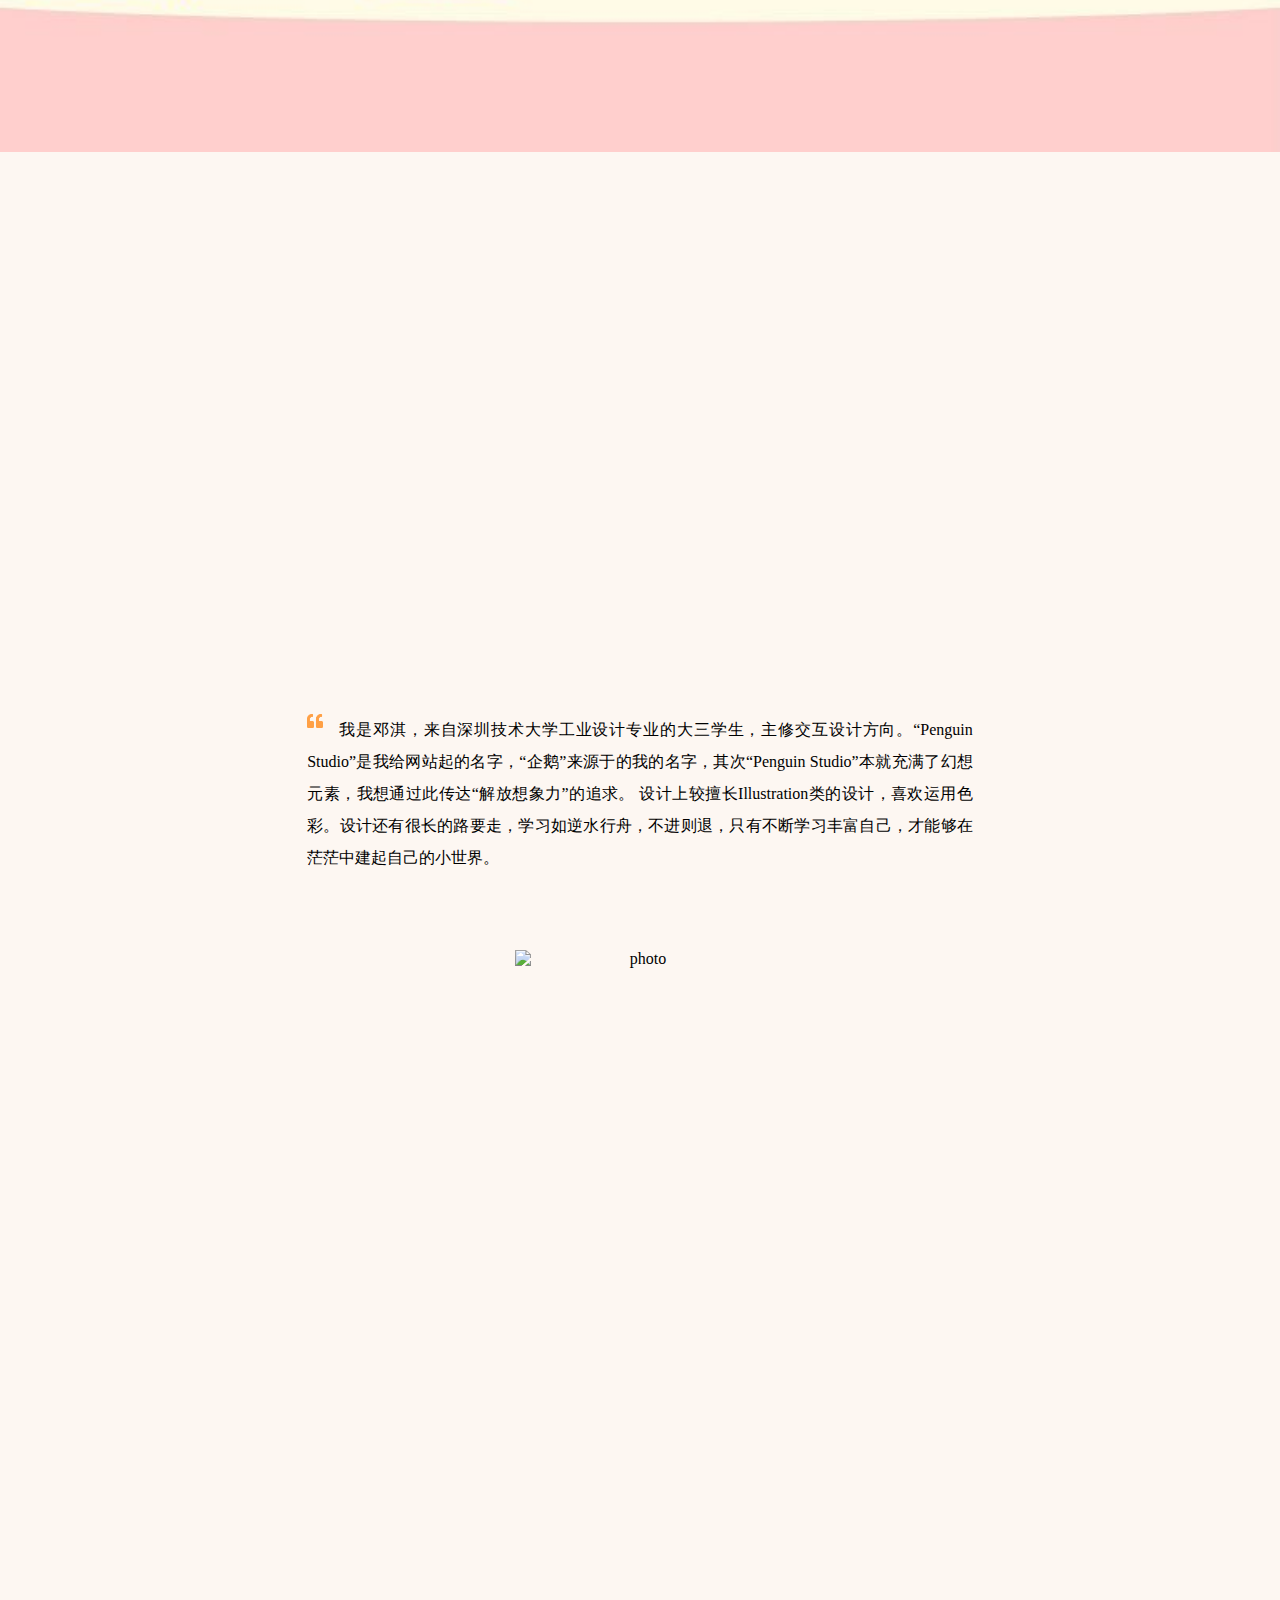
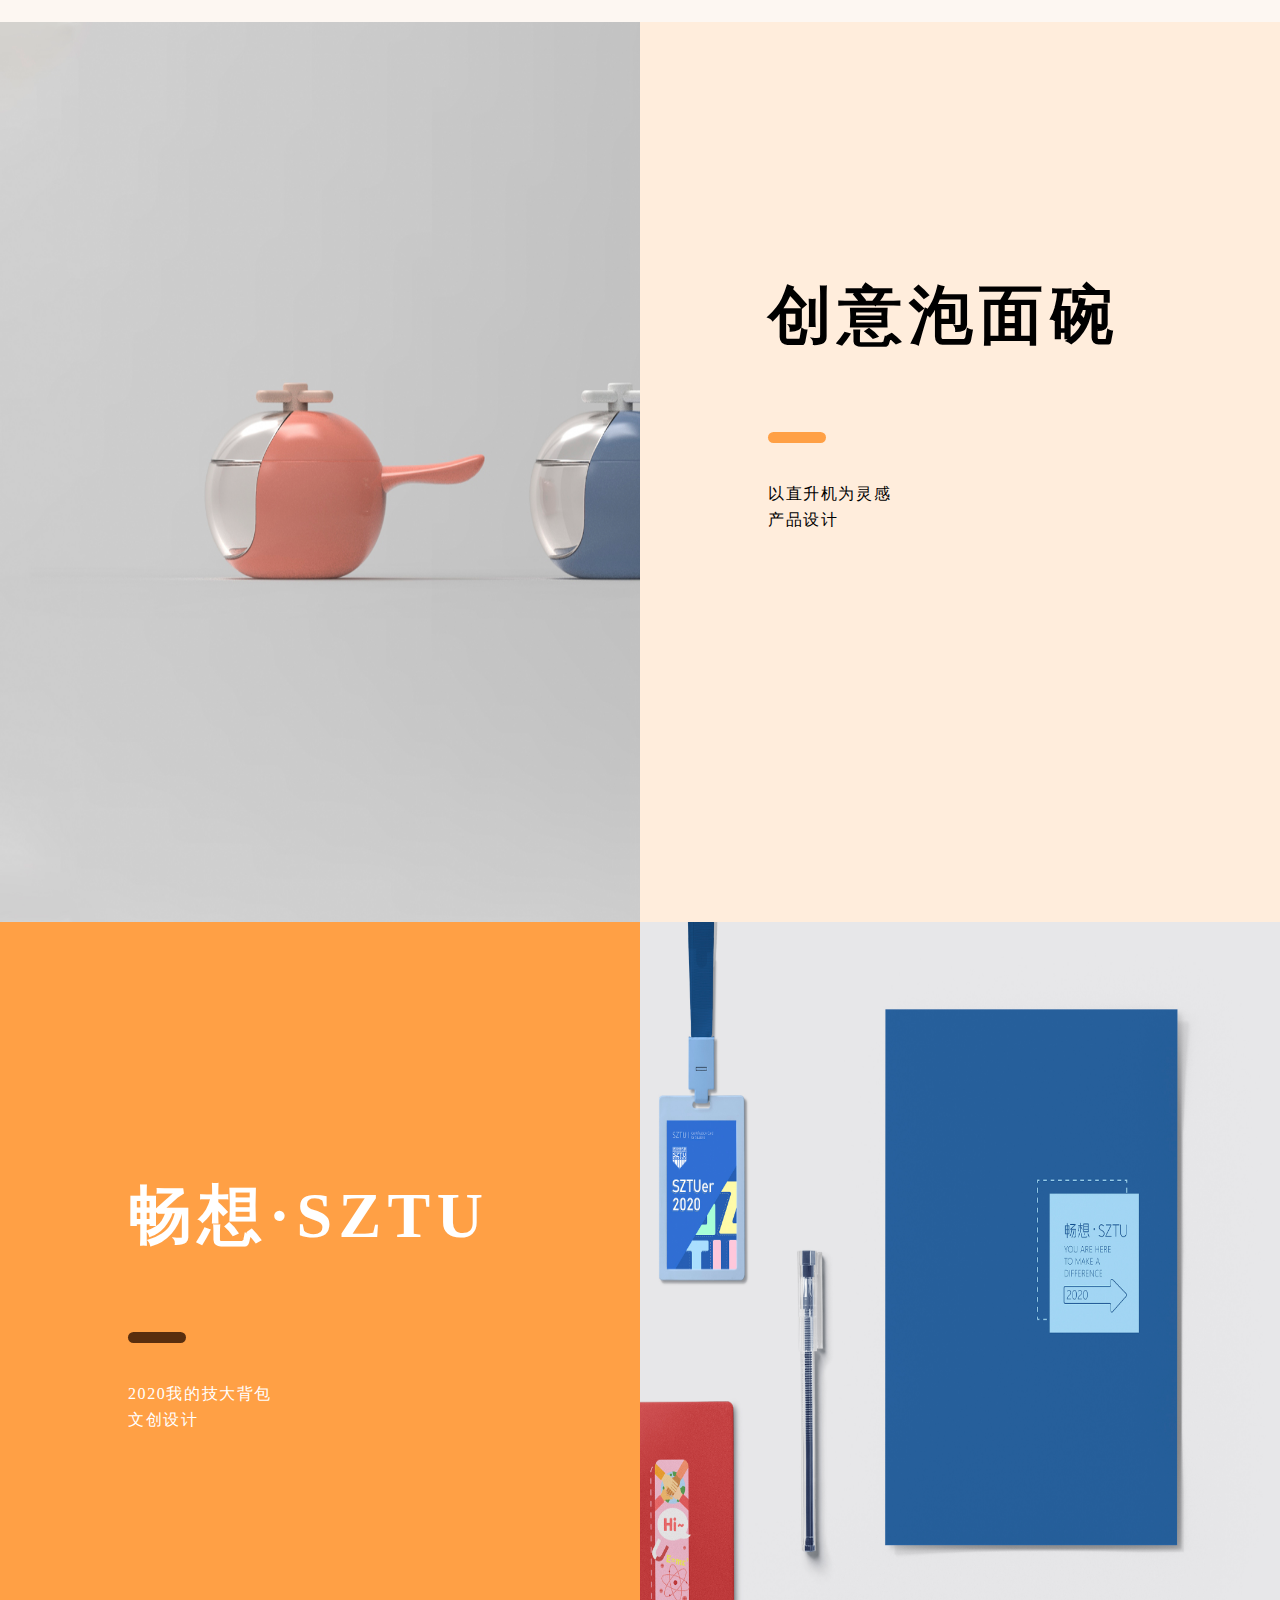
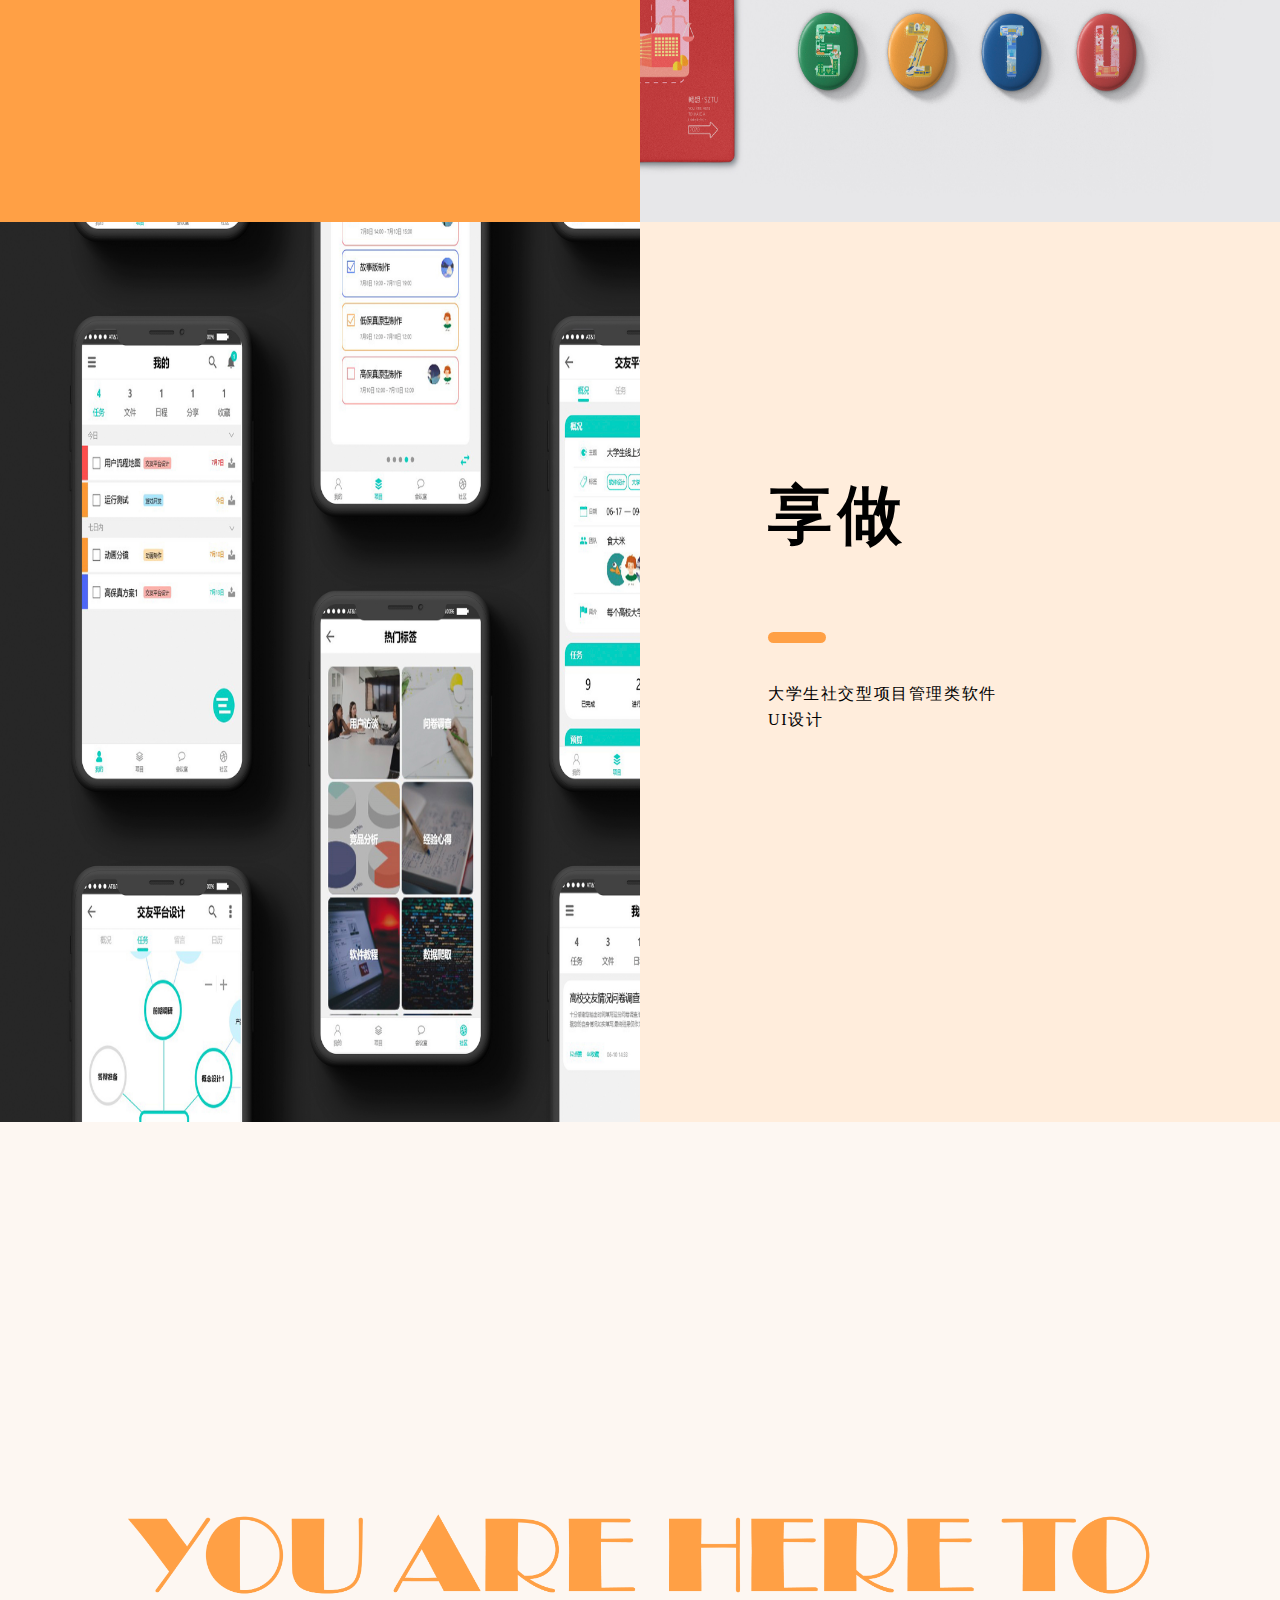
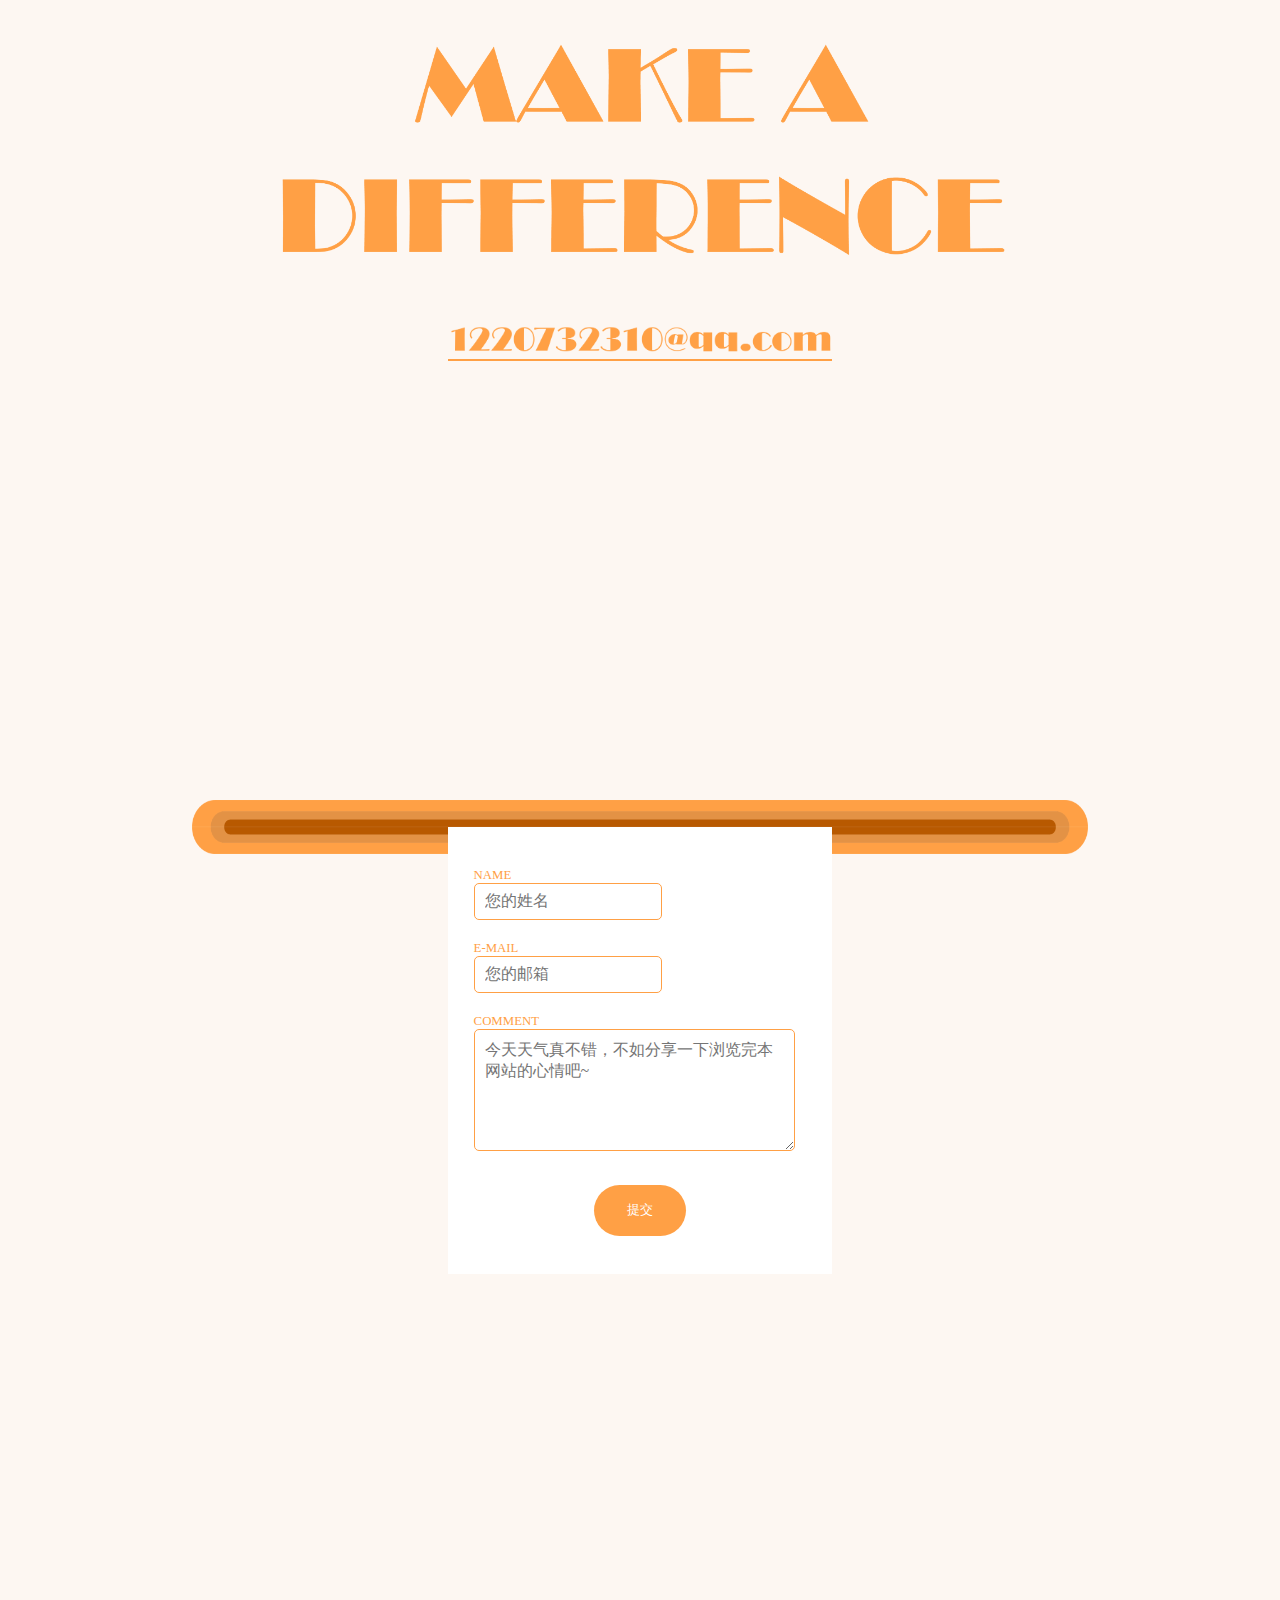
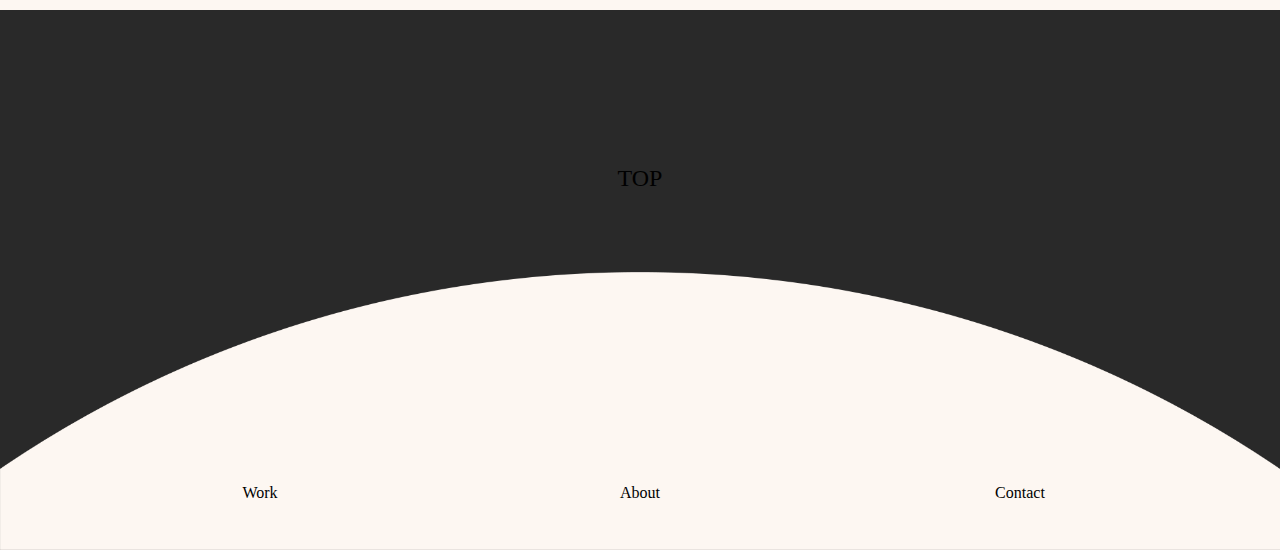
==== commit b203883a: "Update" ====
--- a/index.html
+++ b/index.html
@@ -19,7 +19,7 @@
       <a href="index.html">Eddie</a>
       <a href="Scripts/search.html"
         ><img
-          src="Image/资源 36.png"
+          src="Image/icon_search.png"
           width="20px"
           alt="sousuo"
           style="vertical-align: middle"
@@ -32,7 +32,7 @@
       <div class="topBg" id="top">
         <img
           class="jiantou"
-          src="Image/资源 24.png"
+          src="Image/arrowhead.png"
           alt="jiantou"
           width="80%"
         />
@@ -47,15 +47,22 @@
           alt="penguin studio"
           width="90%"
         />
-        <img class="bgt2" src="Image/资源 12.png" alt="welcome" width="40%" />
+        <img
+          class="bgt2"
+          src="Image/welcomewords.png"
+          alt="welcome"
+          width="40%"
+        />
       </div>
 
       <video
-        controls
-        poster="Image/Snipaste_2020-09-25_10-04-41.jpg"
+        poster="Image/MGanimation_poster.jpg"
         width="100%"
+        autoplay
+        muted
+        loop
       >
-        <source src="Image/07-01-邓 淇-镜头一.mp4" type="video/mp4" />
+        <source src="Image/MGanimation.mp4" type="video/mp4" />
       </video>
 
       <div id="selfintro">
@@ -65,14 +72,14 @@
           Studio”本就充满了幻想元素，我想通过此传达“解放想象力”的追求。
           设计上较擅长Illustration类的设计，喜欢运用色彩。设计还有很长的路要走，学习如逆水行舟，不进则退，只有不断学习丰富自己，才能够在茫茫中建起自己的小世界。
         </p>
-        <img src="Image/资源 20.png" alt="photo" width="22%" />
+        <img src="Image/photoEddie.png" alt="photo" width="22%" />
       </div>
 
       <div id="demonstrate">
         <div class="demo">
           <img
             class="demoimg"
-            src="Image/仿生设计 飞机泡面碗1.jpg"
+            src="Image/bowlDesign.jpg"
             alt="畅想·SZTU"
             width="100%"
           />
@@ -90,7 +97,7 @@
         <div class="demo">
           <img
             class="demoimg"
-            src="Image/效果图.jpg"
+            src="Image/sztuStaitionery.jpg"
             alt="畅想·SZTU"
             width="100%"
           />
@@ -108,7 +115,7 @@
         <div class="demo">
           <img
             class="demoimg"
-            src="Image/APP UI展示.jpg"
+            src="Image/xiangzuoUIdemo.jpg"
             alt="畅想·SZTU"
             width="100%"
           />
@@ -125,11 +132,11 @@
       </div>
 
       <footer>
-        <img src="Image/资源 6.png" alt="bg" width="80%" id="footer1" />
-        <img src="Image/资源 26.png" alt="bg" width="80%" id="footer2" />
+        <img src="Image/endWords.png" alt="bg" width="80%" id="footer1" />
+        <img src="Image/endWordsSmall.png" alt="bg" width="80%" id="footer2" />
         <a href="mailto:1220732310@qq.com"
           ><img
-            src="Image/资源 9.png"
+            src="Image/email.png"
             alt="1220732310@qq.com"
             width="30%"
             id="youxiang" /></a
@@ -137,23 +144,15 @@
 
         <div id="poster">
           <img
-            src="Image/资源 27.png"
+            src="Image/posterTop.png"
             alt="post"
             width="100%"
             style="margin-bottom: 0; vertical-align: bottom"
             class="post1"
           /><br />
-          <div
-            style="
-              position: absolute;
-              top: 3%;
-              width: 100%;
-              height: 100%;
-              overflow: hidden;
-            "
-          >
+          <div id="Form">
             <img
-              src="Image/资源 28.png"
+              src="Image/posterBottom.png"
               alt="post"
               width="100%"
               style="margin-bottom: 0; vertical-align: top"
@@ -195,7 +194,7 @@
 
         <div id="totop">
           <a href="#top" id="totopa"><span>TOP</span></a>
-          <img class="foot" src="Image/资源 23.png" alt="foot" width="100%" />
+          <img class="foot" src="Image/toTop.png" alt="foot" width="100%" />
           <div id="footnav">
             <a href="work.html"><span>Work</span></a>
             <a href="about.html"><span>About</span></a>
@@ -207,11 +206,14 @@
   </body>
   <script>
     // 设置高度为窗口高度
-    var getWinsHeight = document.documentElement.clientHeight;
-    var bgs = document.getElementsByClassName("topBg");
-    for (var i = 0; i < bgs.length; i++) {
-      bgs[i].style.height = getWinsHeight + "px";
+    function setHeight() {
+      var getWinsHeight = document.documentElement.clientHeight;
+      var bgs = document.getElementsByClassName("topBg");
+      for (var i = 0; i < bgs.length; i++) {
+        bgs[i].style.height = getWinsHeight + "px";
+      }
     }
+    setInterval(setHeight, 10);
     // 控制眼睛移动
     document.onmousemove = function (e) {
       var eye = document.getElementById("eye");
@@ -237,7 +239,11 @@
       //如果是mobile就更换成长企鹅图
       if (state == '"mobile"') {
         bgpenguin.src = "Image/penguin.png";
-      } else bgpenguin.src = "Image/penguinNoEye.png";
+        document.getElementById("eye").style.display = "none";
+      } else {
+        bgpenguin.src = "Image/penguinNoEye.png";
+        document.getElementById("eye").style.display = "block";
+      }
     }
     setInterval(whichState, 10);
   </script>
--- a/Scripts/index.css
+++ b/Scripts/index.css
@@ -131,7 +131,7 @@
     text-indent: 2em;
     font-family: "微软雅黑";
     line-height: 2em;
-    background-image: url("../Image/资源 19.png");
+    background-image: url("../Image/quotationMark.png");
     background-size: 1em;
     background-position: left top;
     background-repeat: no-repeat;
@@ -283,7 +283,13 @@
     left: 0;
     right: 0;
     margin: auto;
-    /* overflow: hidden; */
+  }
+  #Form {
+    position: absolute;
+    top: 3%;
+    width: 100%;
+    height: 100%;
+    overflow: hidden;
   }
   #poster form {
     position: absolute;
@@ -293,10 +299,11 @@
     top: 0%;
     display: block;
     width: 30%;
-    min-height: 460px;
-    max-height: 460px;
+    height: auto;
+    /* min-height: 550px;
+    max-height: 550px; */
     background-color: #fff;
-    padding: 3% 2% 2%;
+    padding: 3% 2% 3% 2%;
     box-sizing: border-box;
     text-align: left;
   }
@@ -351,7 +358,7 @@
     left: 0;
     right: 0;
     height: 3%;
-    width: auto;
+    width: 70%;
     margin: auto;
   }
   .post2 {
@@ -360,14 +367,15 @@
     left: 0;
     right: 0;
     height: 3%;
-    width: auto;
+    width: 70%;
     margin: auto;
   }
 
   #formsubmit {
     display: block;
     padding: 5% 10%;
-    margin: 10% auto;
+    margin: 0 auto;
+    margin-top: 10%;
     background-color: #ffa045;
     border-radius: 100px;
     color: white;
@@ -385,7 +393,7 @@
     background-color: #292929;
     box-sizing: border-box;
     padding: 10%;
-    background-image: url("../Image/资源 29.png");
+    background-image: url("../Image/footerBg.png");
     background-size: 100%;
     background-repeat: no-repeat;
     background-position: bottom;
@@ -449,7 +457,8 @@
     opacity: 1;
   }
 }
-@media screen and (max-width: 1200px) and (min-width: 768px) {
+/* before 768px */
+@media screen and (max-width: 1200px) and (min-width: 1081px) {
   /* 当前设备为平板电脑 */
   .state-indicator:before {
     content: "tablet";
@@ -553,7 +562,7 @@
     text-indent: 2em;
     font-family: "微软雅黑";
     line-height: 2em;
-    background-image: url("../Image/资源 19.png");
+    background-image: url("../Image/quotationMark.png");
     background-size: 1em;
     background-position: left top;
     background-repeat: no-repeat;
@@ -613,7 +622,6 @@
 
   footer {
     position: absolute;
-    borttom: 0;
     left: 0;
     width: 100%;
     min-height: 725px;
@@ -631,7 +639,14 @@
   }
   .post1,
   .post2 {
-    display: none;
+    position: absolute;
+    top: 0;
+    left: 0;
+    right: 0;
+    height: 3%;
+    margin: auto;
+    display: block;
+    width: 70%;
   }
   #poster {
     position: relative;
@@ -639,6 +654,13 @@
     min-height: 525px;
     overflow: hidden;
   }
+  #Form {
+    position: absolute;
+    top: 3%;
+    width: 100%;
+    height: 100%;
+    overflow: hidden;
+  }
   #poster form {
     position: absolute;
     left: 0;
@@ -647,10 +669,9 @@
     top: 0;
     display: block;
     width: 47%;
-    min-height: 460px;
-    max-height: 460px;
+    height: auto;
     background-color: #fff;
-    padding: 3% 2% 2%;
+    padding: 3% 2% 3% 2%;
     box-sizing: border-box;
     text-align: left;
   }
@@ -691,13 +712,12 @@
     font-size: 0.8em;
     color: #ffa045;
   }
-  .post1 {
-    width: 57%;
-  }
+
   #formsubmit {
     display: block;
-    padding: 10px 30px;
-    margin: 10% auto;
+    padding: 5% 10%;
+    margin: 0 auto;
+    margin-top: 8%;
     background-color: #ffa045;
     border-radius: 100px;
     color: white;
@@ -712,7 +732,7 @@
     background-color: #292929;
     box-sizing: border-box;
     padding: 10%;
-    background-image: url("../Image/资源 29.png");
+    background-image: url("../Image/footerBg.png");
     background-size: 100%;
     background-repeat: no-repeat;
     background-position: bottom;
@@ -780,8 +800,8 @@
     opacity: 1;
   }
 }
-
-@media screen and (max-width: 768px) and (min-width: 480px) {
+/* and (max-width: 768px) and (min-width: 480px)*/
+@media screen and (max-width: 1080px) {
   /* 当前设备为手机 */
   .state-indicator:before {
     content: "mobile";
@@ -878,7 +898,7 @@
     text-indent: 2em;
     font-family: "微软雅黑";
     line-height: 2em;
-    background-image: url("../Image/资源 19.png");
+    background-image: url("../Image/quotationMark.png");
     background-size: 1em;
     background-position: left top;
     background-repeat: no-repeat;
@@ -940,7 +960,6 @@
 
   footer {
     position: absolute;
-    borttom: 0;
     left: 0;
     width: 100%;
     min-height: 725px;
@@ -949,6 +968,7 @@
   }
   footer img {
     margin-bottom: 3%;
+    width: 70%;
   }
   #footer1 {
     display: none;
@@ -963,6 +983,13 @@
     min-height: 525px;
     overflow: hidden;
   }
+  #Form {
+    position: absolute;
+    top: 3%;
+    width: 100%;
+    height: 100%;
+    overflow: hidden;
+  }
   #poster form {
     position: absolute;
     left: 0;
@@ -970,7 +997,7 @@
     margin: auto;
     top: 0;
     display: block;
-    width: 70%;
+    width: 47%;
     min-height: 460px;
     max-height: 460px;
     background-color: #fff;
@@ -1015,13 +1042,16 @@
     font-size: 0.8em;
     color: #ffa045;
   }
-  .post1 {
-    width: 80%;
-  }
+  .post1,
+  .post2 {
+    width: 70%;
+  }
+
   #formsubmit {
     display: block;
-    padding: 10px 30px;
-    margin: 10% auto;
+    padding: 5% 10%;
+    margin: 0 auto;
+    margin-top: 4%;
     background-color: #ffa045;
     border-radius: 100px;
     color: white;
@@ -1036,7 +1066,7 @@
     background-color: #292929;
     box-sizing: border-box;
     padding: 10%;
-    background-image: url("../Image/资源 29.png");
+    background-image: url("../Image/footerBg.png");
     background-size: 100%;
     background-repeat: no-repeat;
     background-position: bottom;
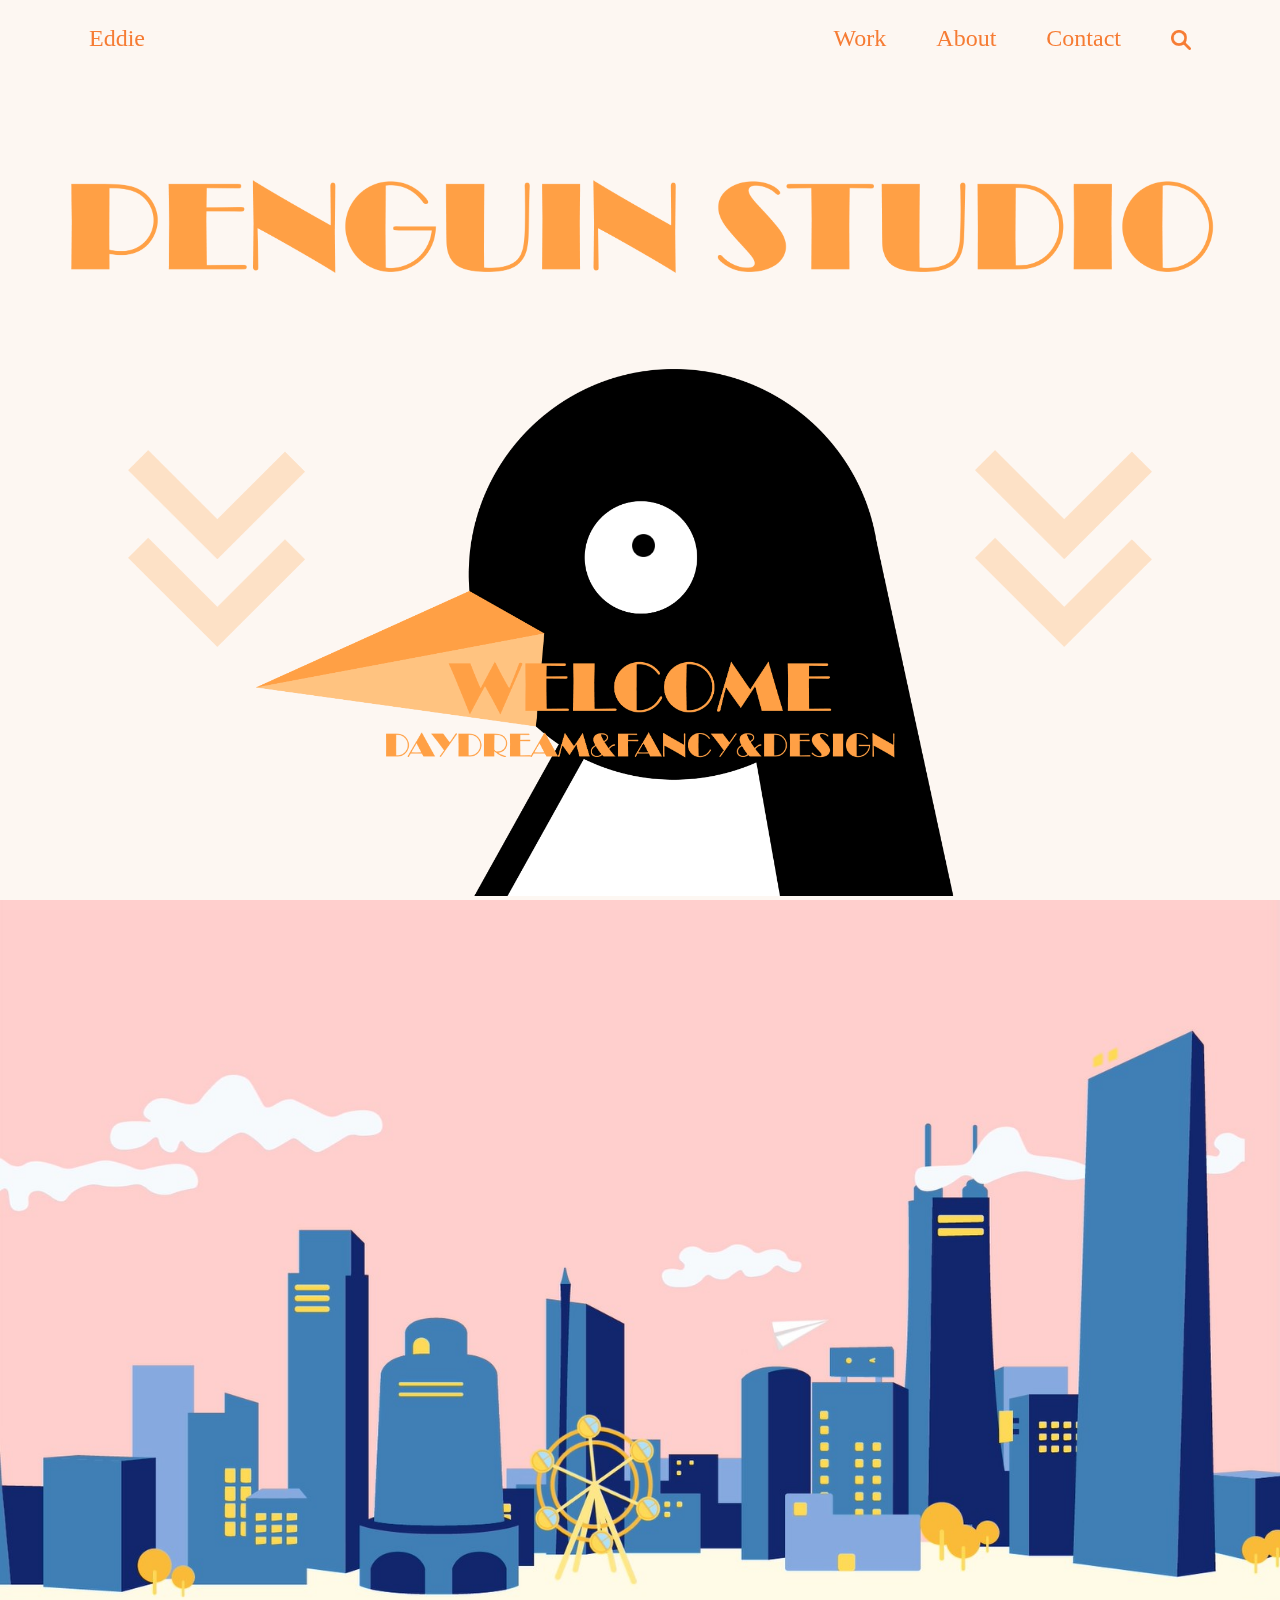
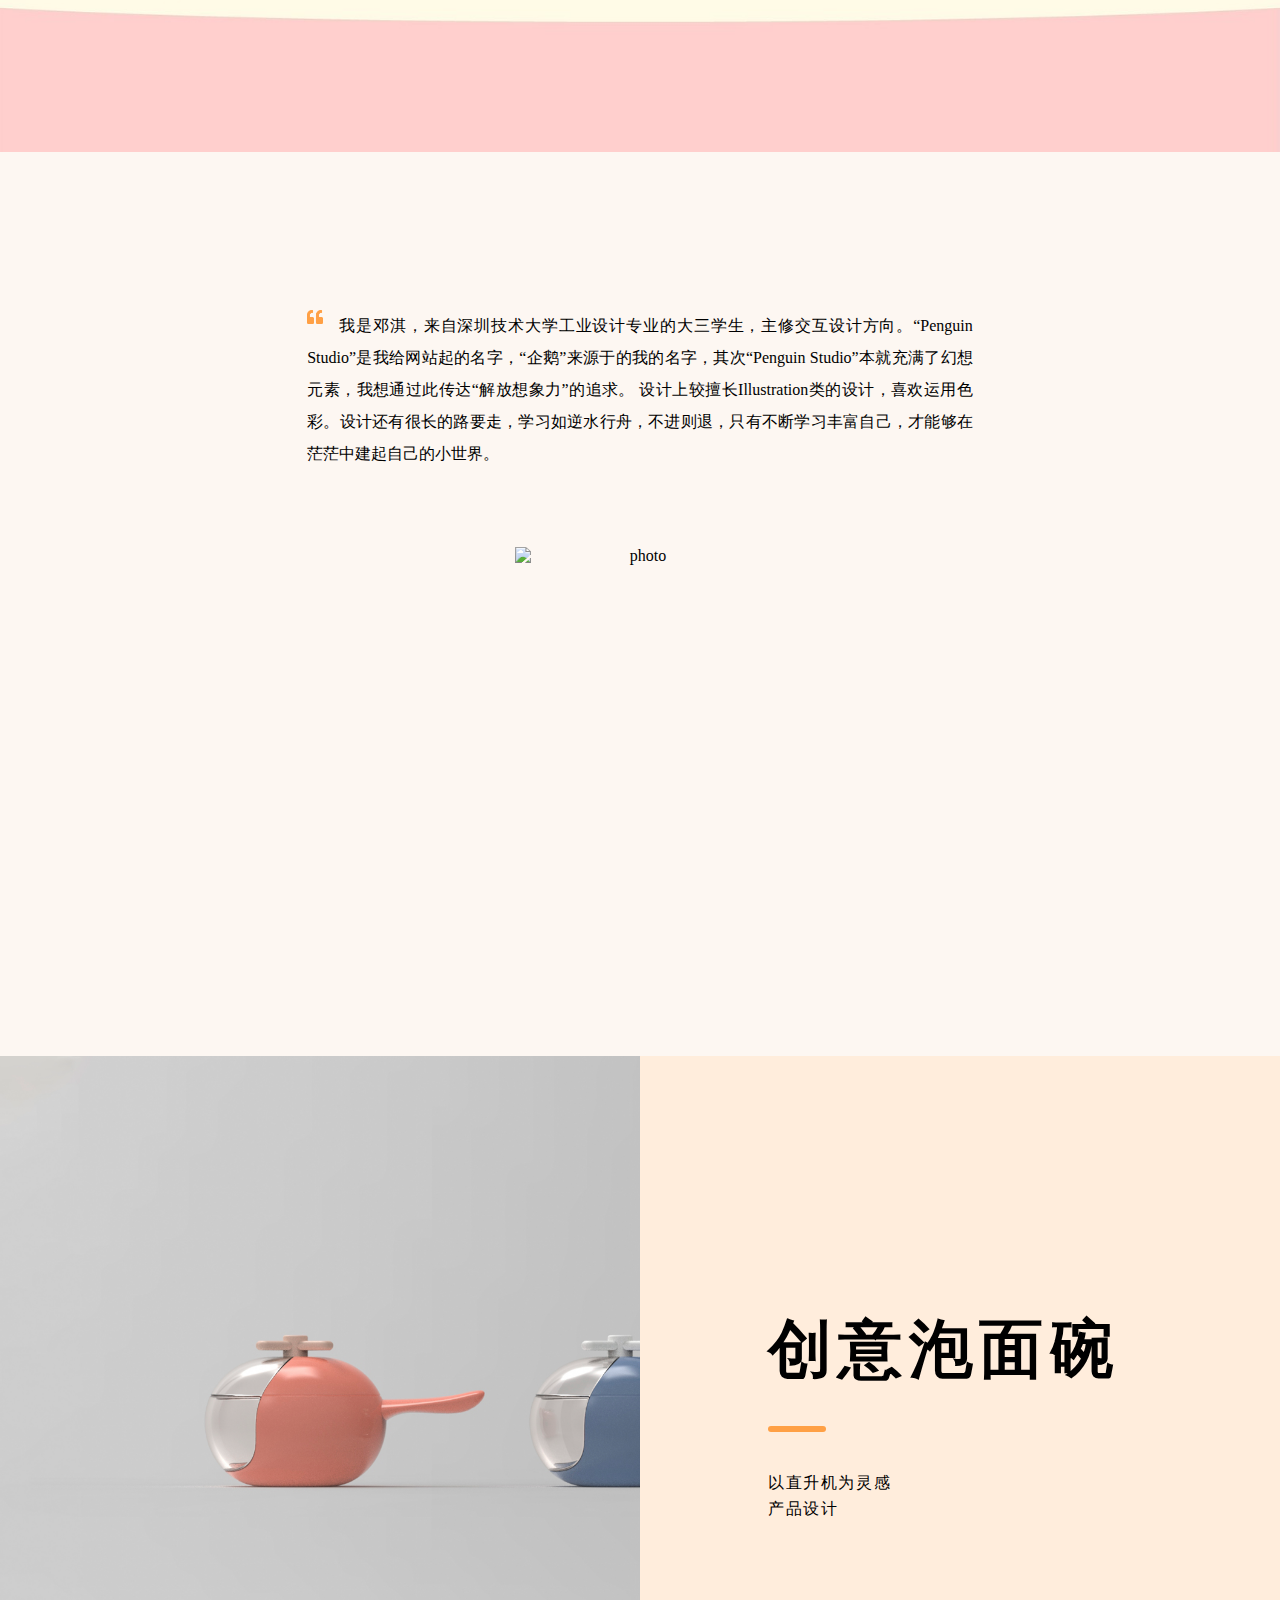
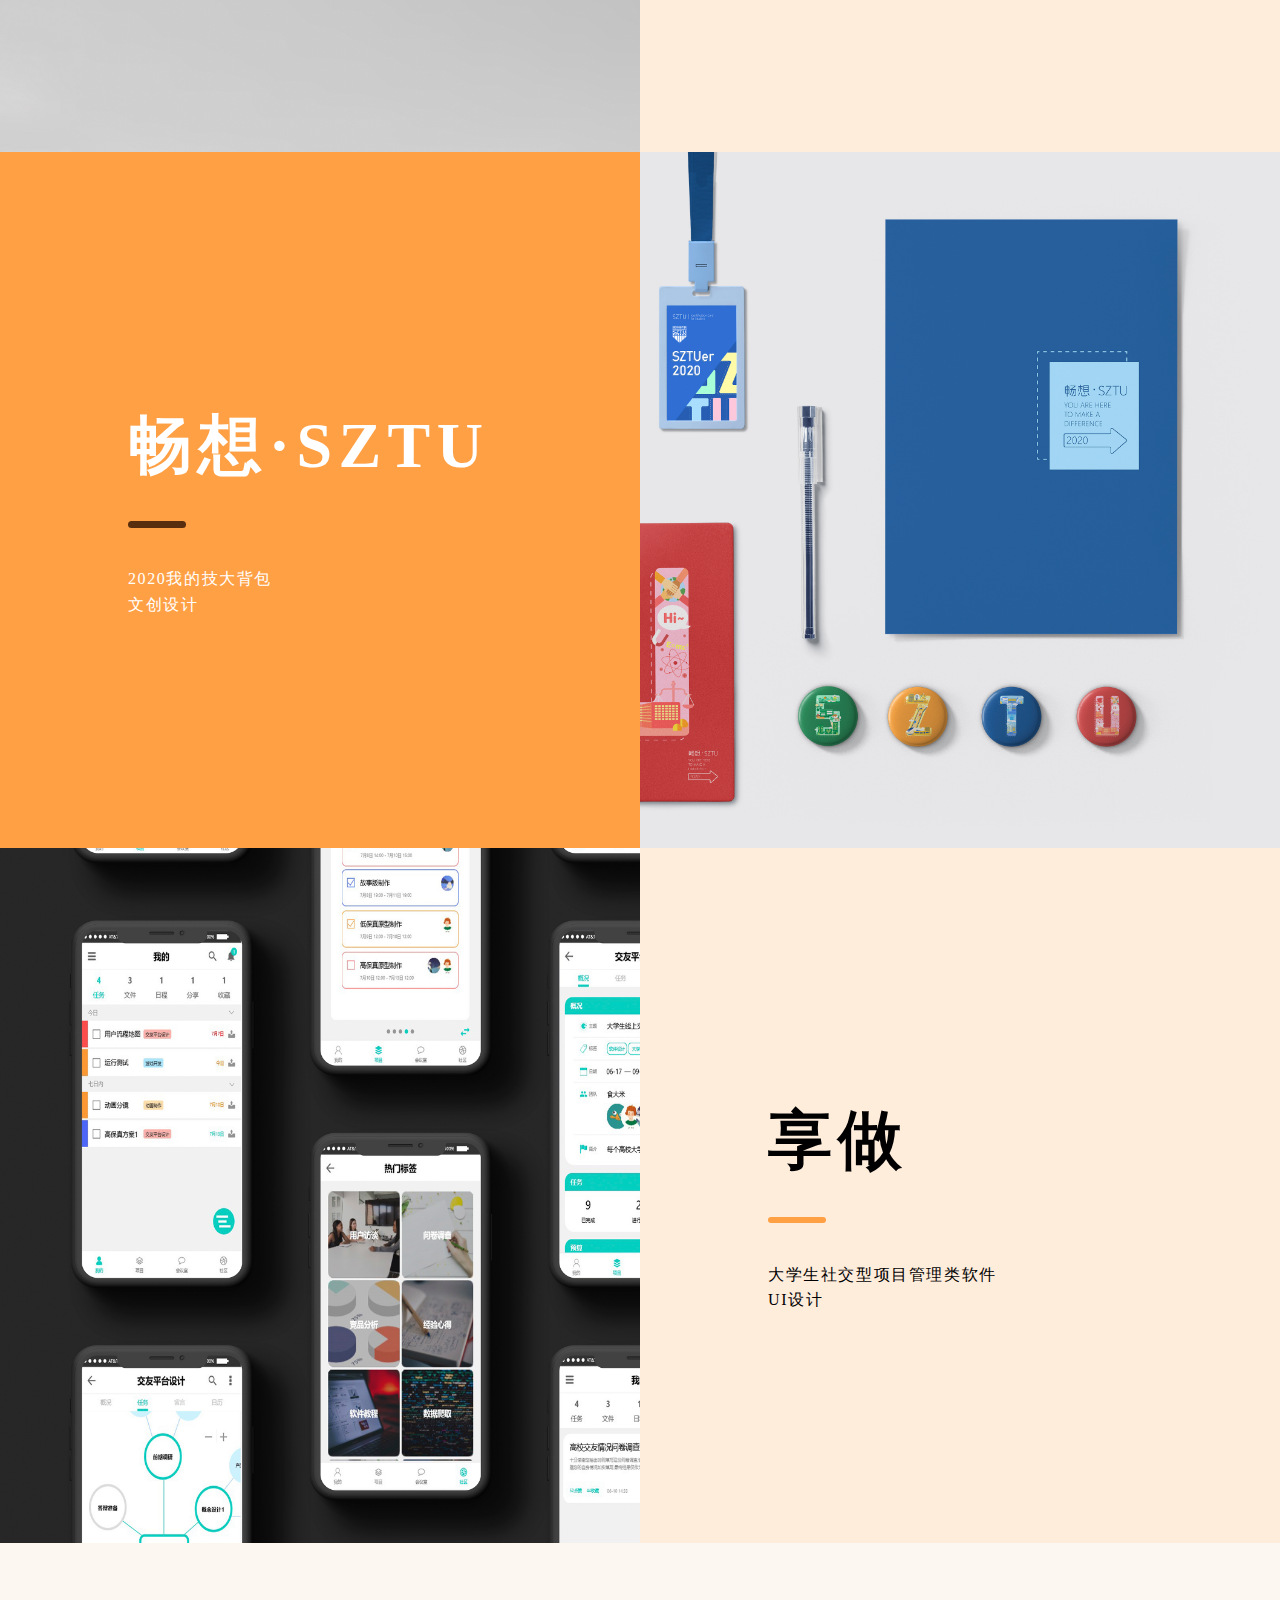
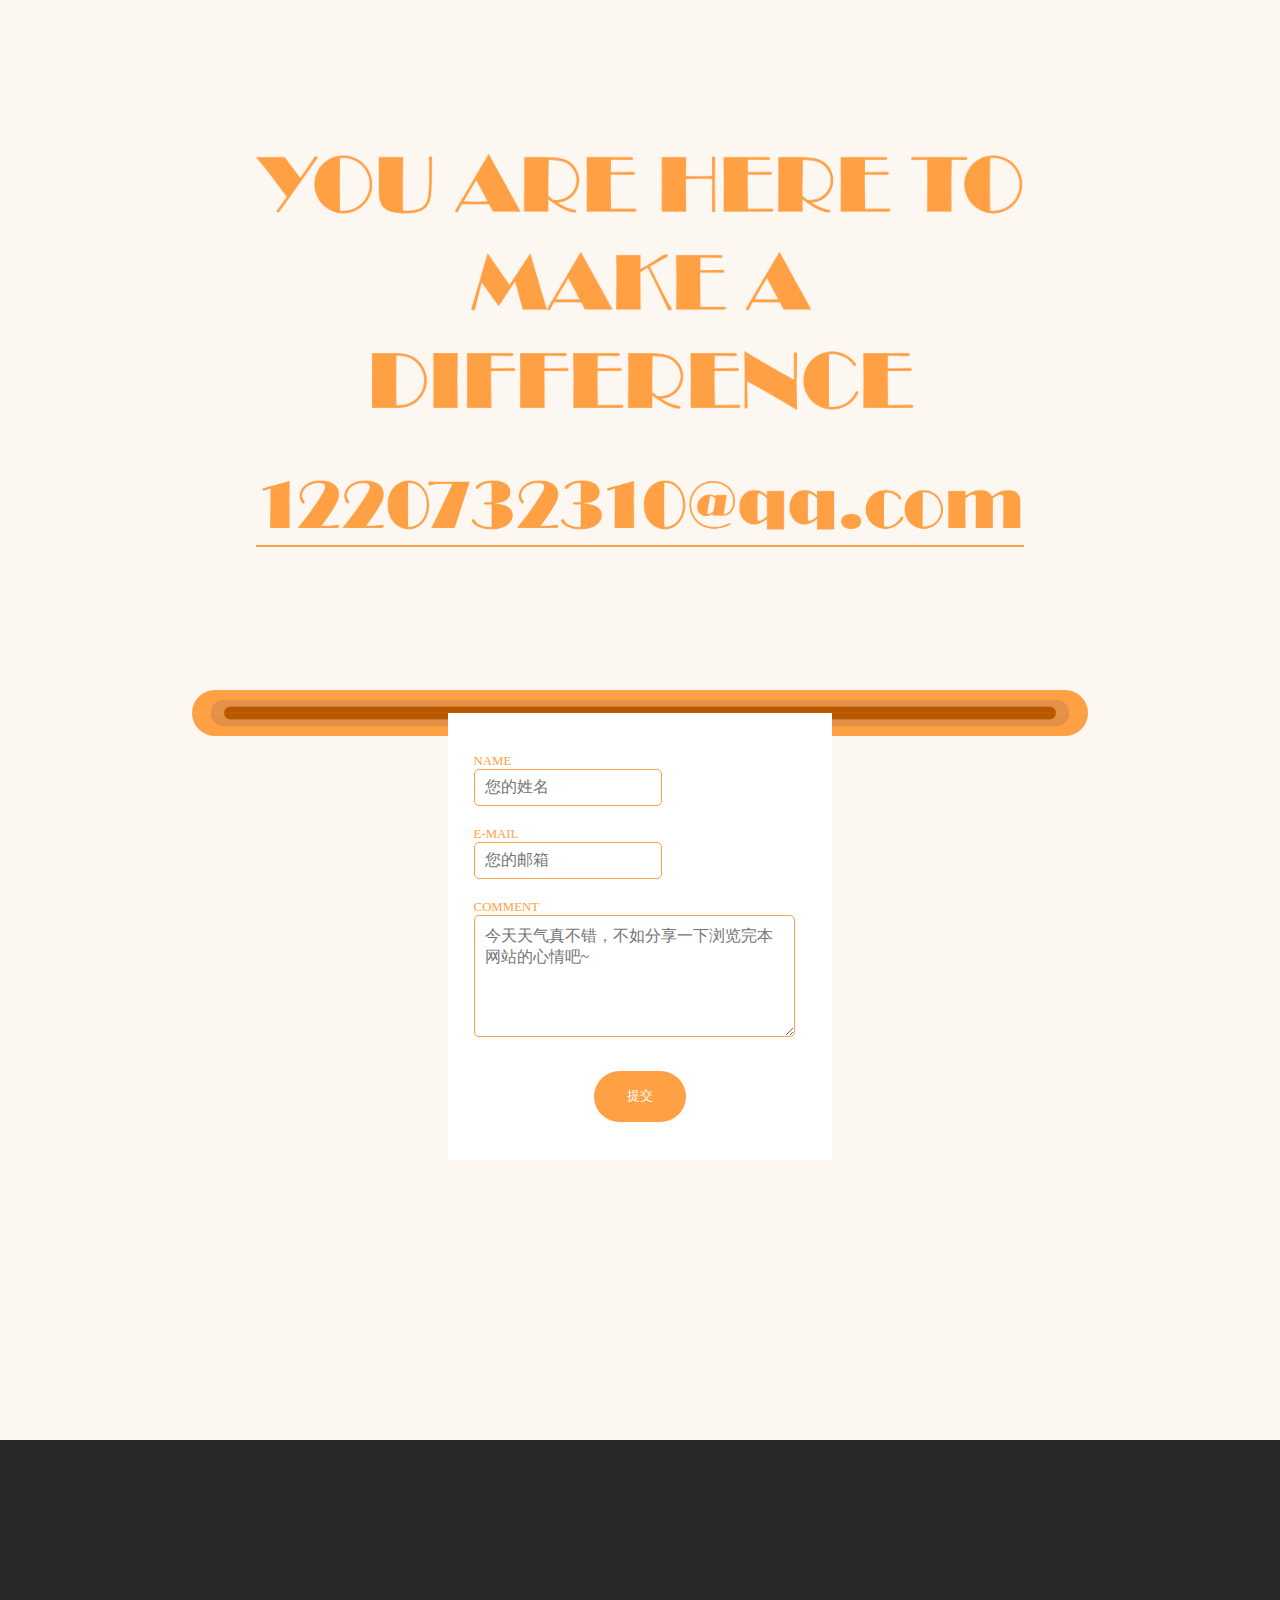
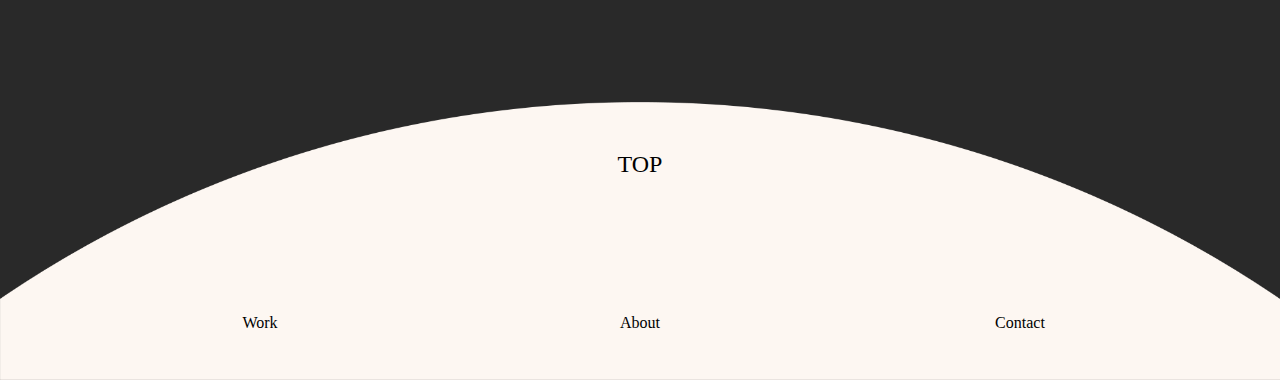
==== commit 250ae4c4: "update" ====
--- a/index.html
+++ b/index.html
@@ -29,30 +29,32 @@
       <a href="Scripts/work.html">Work</a>
     </nav>
     <div id="wrap">
-      <div class="topBg" id="top">
-        <img
-          class="jiantou"
-          src="Image/arrowhead.png"
-          alt="jiantou"
-          width="80%"
-        />
-        <div class="bgpenguin">
-          <img src="Image/penguinNoEye.png" alt="bg" width="100%" />
-          <img id="eye" src="Image/eye.png" alt="" />
-        </div>
-
-        <img
-          class="bgt1"
-          src="Image/title.png"
-          alt="penguin studio"
-          width="90%"
-        />
-        <img
-          class="bgt2"
-          src="Image/welcomewords.png"
-          alt="welcome"
-          width="40%"
-        />
+      <div class="fullScreen" style="position: relative; width: 100%">
+        <div class="topBg" id="top">
+          <img
+            class="jiantou"
+            src="Image/arrowhead.png"
+            alt="jiantou"
+            width="80%"
+          />
+          <div class="bgpenguin">
+            <img src="Image/penguinNoEye.png" alt="bg" width="100%" />
+            <img id="eye" src="Image/eye.png" alt="" />
+          </div>
+
+          <img
+            class="bgt1"
+            src="Image/title.png"
+            alt="penguin studio"
+            width="90%"
+          />
+          <img
+            class="bgt2"
+            src="Image/welcomewords.png"
+            alt="welcome"
+            width="40%"
+          />
+        </div>
       </div>
 
       <video
@@ -65,7 +67,7 @@
         <source src="Image/MGanimation.mp4" type="video/mp4" />
       </video>
 
-      <div id="selfintro">
+      <div class="fullScreen" id="selfintro">
         <p>
           我是邓淇，来自深圳技术大学工业设计专业的大三学生，主修交互设计方向。“Penguin
           Studio”是我给网站起的名字，“企鹅”来源于的我的名字，其次“Penguin
@@ -75,86 +77,67 @@
         <img src="Image/photoEddie.png" alt="photo" width="22%" />
       </div>
 
-      <div id="demonstrate">
-        <div class="demo">
-          <img
-            class="demoimg"
-            src="Image/bowlDesign.jpg"
-            alt="畅想·SZTU"
-            width="100%"
-          />
-          <div class="name">
-            <h1>创意泡面碗</h1>
-            <div class="demodecorate"></div>
-            <p>以直升机为灵感<br />产品设计</p>
-          </div>
-          <div class="name1">
-            <h1>创意泡面碗</h1>
-            <p>以直升机为灵感的产品设计</p>
-          </div>
-        </div>
-
-        <div class="demo">
-          <img
-            class="demoimg"
-            src="Image/sztuStaitionery.jpg"
-            alt="畅想·SZTU"
-            width="100%"
-          />
-          <div class="name">
-            <h1>畅想·SZTU</h1>
-            <div class="demodecorate"></div>
-            <p>2020我的技大背包<br />文创设计</p>
-          </div>
-          <div class="name1">
-            <h1>畅想·SZTU</h1>
-            <p>2020我的技大背包文创设计</p>
-          </div>
-        </div>
-
-        <div class="demo">
-          <img
-            class="demoimg"
-            src="Image/xiangzuoUIdemo.jpg"
-            alt="畅想·SZTU"
-            width="100%"
-          />
-          <div class="name">
-            <h1>享做</h1>
-            <div class="demodecorate"></div>
-            <p>大学生社交型项目管理类软件<br />UI设计</p>
-          </div>
-          <div class="name1">
-            <h1>享做</h1>
-            <p>大学生社交型项目管理类软件</p>
-          </div>
-        </div>
-      </div>
-
-      <footer>
-        <img src="Image/endWords.png" alt="bg" width="80%" id="footer1" />
-        <img src="Image/endWordsSmall.png" alt="bg" width="80%" id="footer2" />
+      <div class="imgHeight demo" id="demoLeft">
+        <img class="demoimg" src="Image/bowlDesign.jpg" alt="畅想·SZTU" />
+        <div class="name">
+          <h1>创意泡面碗</h1>
+          <div class="demodecorate"></div>
+          <p>以直升机为灵感<br />产品设计</p>
+        </div>
+        <div class="name1">
+          <h1>创意泡面碗</h1>
+          <p>以直升机为灵感的产品设计</p>
+        </div>
+      </div>
+
+      <div class="imgHeight demo" id="demoRight">
+        <img class="demoimg" src="Image/sztuStaitionery.jpg" alt="畅想·SZTU" />
+        <div class="name">
+          <h1>畅想·SZTU</h1>
+          <div class="demodecorate"></div>
+          <p>2020我的技大背包<br />文创设计</p>
+        </div>
+        <div class="name1">
+          <h1>畅想·SZTU</h1>
+          <p>2020我的技大背包文创设计</p>
+        </div>
+      </div>
+
+      <div class="imgHeight demo" id="demoLeft">
+        <img class="demoimg" src="Image/xiangzuoUIdemo.jpg" alt="畅想·SZTU" />
+        <div class="name">
+          <h1>享做</h1>
+          <div class="demodecorate"></div>
+          <p>大学生社交型项目管理类软件<br />UI设计</p>
+        </div>
+        <div class="name1">
+          <h1>享做</h1>
+          <p>大学生社交型项目管理类软件</p>
+        </div>
+      </div>
+
+      <footer class="fullScreen">
+        <img src="Image/endWords.png" alt="bg" id="footer1" />
+        <img src="Image/endWordsSmall.png" alt="bg" id="footer2" />
         <a href="mailto:1220732310@qq.com"
           ><img
             src="Image/email.png"
             alt="1220732310@qq.com"
             width="30%"
-            id="youxiang" /></a
-        ><br />
+            id="youxiang"
+        /></a>
 
         <div id="poster">
           <img
             src="Image/posterTop.png"
             alt="post"
-            width="100%"
             style="margin-bottom: 0; vertical-align: bottom"
             class="post1"
-          /><br />
+          />
           <div id="Form">
             <img
               src="Image/posterBottom.png"
               alt="post"
-              width="100%"
               style="margin-bottom: 0; vertical-align: top"
               class="post2"
             />
@@ -196,21 +179,32 @@
           <a href="#top" id="totopa"><span>TOP</span></a>
           <img class="foot" src="Image/toTop.png" alt="foot" width="100%" />
           <div id="footnav">
-            <a href="work.html"><span>Work</span></a>
-            <a href="about.html"><span>About</span></a>
-            <a href="contact.html"><span>Contact</span></a>
+            <a href="Scripts/work.html"><span>Work</span></a>
+            <a href="Scripts/about.html"><span>About</span></a>
+            <a href="Scripts/contact.html"><span>Contact</span></a>
           </div>
         </div>
       </footer>
     </div>
   </body>
   <script>
+    //读取鼠标位置,设置导航栏背景
+    var nav = document.getElementsByTagName("nav");
+    window.onscroll = function () {
+      var scrollTop = document.documentElement.scrollTop;
+      if (scrollTop > 100) {
+        nav[0].style.backgroundColor = "rgba(253, 247, 242, 0.7)";
+      } else {
+        nav[0].style.backgroundColor = "rgba(253, 247, 242, 1)";
+      }
+    };
     // 设置高度为窗口高度
     function setHeight() {
       var getWinsHeight = document.documentElement.clientHeight;
-      var bgs = document.getElementsByClassName("topBg");
-      for (var i = 0; i < bgs.length; i++) {
-        bgs[i].style.height = getWinsHeight + "px";
+      var fullScreens = document.getElementsByClassName("fullScreen");
+      // topDiv.style.height = getWinsHeight + "px";
+      for (var i = 0; i < fullScreens.length; i++) {
+        fullScreens[i].style.height = getWinsHeight + "px";
       }
     }
     setInterval(setHeight, 10);
--- a/Scripts/index.css
+++ b/Scripts/index.css
@@ -11,25 +11,24 @@
   top: -999em;
   left: -999em;
 }
-
-@media screen and (min-width: 1201px) {
-  /* 当前设备为电脑 */
+/* 当前设备为电脑 */
+@media screen and (min-width: 1081px) {
   .state-indicator:before {
     content: "desktop";
   }
   body {
     width: 100%;
     height: 100%;
-    background-color: #fdf7f2;
+    background-color: rgba(253, 247, 242, 1);
   }
   nav {
-    width: 90%;
-    left: 0;
-    right: 0;
-    top: 0;
-    margin: auto;
+    width: 100%;
     position: fixed;
     z-index: 999;
+  }
+
+  nav a:nth-child(2) {
+    margin-right: 5%;
   }
   nav a {
     font-family: Consolas;
@@ -41,6 +40,7 @@
     font-size: 1.5em;
   }
   nav a:first-child {
+    margin-left: 5%;
     float: left;
   }
   #wrap {
@@ -50,6 +50,7 @@
 
   #top {
     width: 100%;
+    height: 100%;
     min-height: 100%;
     position: absolute;
   }
@@ -105,11 +106,11 @@
     min-width: 350px;
   }
   video {
-    display: block;
-    position: absolute;
+    /* display: block; */
+    /* position: absolute;
     top: 100%;
     left: 0;
-    right: 0;
+    right: 0; */
     width: 100%;
     margin: auto;
   }
@@ -117,10 +118,10 @@
     width: 100%;
     min-height: 100%;
     height: auto;
-    position: absolute;
+    /* position: absolute; */
     overflow: hidden;
     text-align: center;
-    top: 240%;
+    /* top: 240%; */
     left: 0;
   }
   #selfintro p {
@@ -141,60 +142,63 @@
   }
 
   #demonstrate {
-    position: absolute;
-    top: 358%;
-    left: 0;
+    position: relative;
+    /* top: 358%;
+    left: 0; */
     width: 100%;
     min-height: 100%;
     height: auto;
   }
   .demo {
-    position: absolute;
+    /* position: absolute; */
+    position: relative;
     overflow: hidden;
     width: 100%;
     min-height: 100%;
     height: auto;
-    top: 0%;
-    left: 0;
+    /* top: 0%;
+    left: 0; */
     margin-bottom: 0px;
   }
   .demo:nth-child(2) {
-    position: absolute;
+    /* position: absolute; */
     overflow: hidden;
     width: 100%;
     min-height: 100%;
     height: auto;
-    top: 100%;
-    left: 0;
+    /* top: 100%;
+    left: 0; */
     margin-bottom: 0px;
   }
   .demo:nth-child(3) {
-    position: absolute;
+    /* position: absolute; */
     overflow: hidden;
     width: 100%;
     min-height: 100%;
     height: auto;
-    top: 200%;
-    left: 0;
+    /* top: 200%;
+    left: 0; */
     margin-bottom: 0px;
   }
   .demoimg {
-    position: absolute;
-    overflow: hidden;
-    height: 100%;
-    top: 0%;
-    left: 0;
-    right: 0;
+    /* position: absolute; */
+    overflow: hidden;
+    width: 100%;
+    /* top: 0%;
+    left: 0;
+    right: 0; */
     vertical-align: middle;
     transition: transform 0.5s;
   }
-  .name {
+  #demoLeft .name {
     position: absolute;
     width: 50%;
     height: 100%;
     background-color: #ffeddc;
-    right: 0;
-    top: 0;
+    /* right: 0;
+    top: 0;  */
+    left: 50%;
+    top: 0%;
     padding: 15% 10%;
     box-sizing: border-box;
     transition: transform 0.5s;
@@ -237,7 +241,8 @@
   .demoimg:hover ~ .name {
     transform: translateX(100%);
   }
-  .demo:nth-child(2) > .name {
+
+  #demoRight .name {
     position: absolute;
     width: 50%;
     height: 100%;
@@ -249,23 +254,22 @@
     box-sizing: border-box;
     transition: transform 0.5s;
   }
-  .demo:nth-child(2) > .name > .demodecorate {
+  #demoRight .name .demodecorate {
     background-color: #592e0e;
   }
-  .demo:nth-child(2) > .demoimg:hover ~ .name {
+  #demoRight .demoimg:hover ~ .name {
     transform: translateX(-100%);
   }
 
   footer {
-    position: absolute;
-    top: 700%;
-    left: 0;
-    width: 100%;
-    min-height: 100%;
-    height: auto;
+    position: relative;
+    margin-top: 200px;
+    width: 100%;
+    height: 100%;
     text-align: center;
   }
   footer img {
+    width: 60%;
     margin-bottom: 3%;
   }
   #footer2 {
@@ -275,18 +279,14 @@
     border-bottom: 2px solid #ffa045;
   }
   #poster {
-    position: absolute;
-    width: 100%;
-    min-height: 100%;
-    height: auto;
-    top: 100%;
-    left: 0;
-    right: 0;
-    margin: auto;
+    position: relative;
+    width: 100%;
+    height: 50%;
+
+    margin: 100px auto;
   }
   #Form {
-    position: absolute;
-    top: 3%;
+    position: relative;
     width: 100%;
     height: 100%;
     overflow: hidden;
@@ -300,8 +300,6 @@
     display: block;
     width: 30%;
     height: auto;
-    /* min-height: 550px;
-    max-height: 550px; */
     background-color: #fff;
     padding: 3% 2% 3% 2%;
     box-sizing: border-box;
@@ -352,21 +350,8 @@
     font-size: 0.8em;
     color: #ffa045;
   }
-  .post1 {
-    position: absolute;
-    top: 0;
-    left: 0;
-    right: 0;
-    height: 3%;
-    width: 70%;
-    margin: auto;
-  }
+  .post1,
   .post2 {
-    position: absolute;
-    top: 0%;
-    left: 0;
-    right: 0;
-    height: 3%;
     width: 70%;
     margin: auto;
   }
@@ -387,12 +372,13 @@
     width: 100%;
     min-height: 60%;
     height: auto;
-    top: 190%;
+    /* top: 190%; */
+    margin-top: 200px;
     left: 0;
     z-index: 2;
     background-color: #292929;
     box-sizing: border-box;
-    padding: 10%;
+    padding-bottom: 10%;
     background-image: url("../Image/footerBg.png");
     background-size: 100%;
     background-repeat: no-repeat;
@@ -408,6 +394,7 @@
     opacity: 0;
     transition: opacity 0.3s;
     width: 12%;
+    bottom: 100px;
   }
   #totopa {
     display: block;
@@ -415,6 +402,7 @@
     z-index: 1;
     left: 0;
     right: 0;
+    bottom: 200px;
     margin: auto;
     margin-top: 2%;
     box-sizing: border-box;
@@ -457,12 +445,13 @@
     opacity: 1;
   }
 }
-/* before 768px */
-@media screen and (max-width: 1200px) and (min-width: 1081px) {
-  /* 当前设备为平板电脑 */
+
+/* 当前设备为手机 */
+@media screen and (max-width: 1080px) {
   .state-indicator:before {
-    content: "tablet";
-  }
+    content: "mobile";
+  }
+
   body {
     background-color: #fdf7f2;
   }
@@ -471,12 +460,12 @@
     margin: auto;
   }
   nav {
-    width: 90%;
-    left: 0;
-    right: 0;
-    margin: auto;
+    width: 100%;
     position: fixed;
     z-index: 999;
+  }
+  nav a:nth-child(2) {
+    margin-right: 5%;
   }
   nav a {
     font-family: Consolas;
@@ -484,15 +473,16 @@
     text-decoration: none;
     color: #f67c34;
     float: right;
-    padding: 20px;
+    padding: 25px;
+    font-size: 1.5em;
   }
   nav a:first-child {
+    margin-left: 5%;
     float: left;
   }
-
   #top {
     width: 100%;
-    height: 725px;
+    height: 100%;
     position: relative;
     overflow: hidden;
   }
@@ -507,23 +497,16 @@
     display: block;
     position: absolute;
     z-index: 1;
-    bottom: 0%;
-    left: 0;
-    right: 0;
+    bottom: 0;
+    left: 0;
+    right: 0;
+    margin: auto;
     width: 60%;
     height: auto;
-    margin: auto;
-    min-width: 600px;
+    min-width: 500px;
   }
   .jiantou {
-    display: block;
-    position: absolute;
-    z-index: 1;
-    top: 50%;
-    left: 0;
-    right: 0;
-    margin: auto;
-    min-width: 480px;
+    display: none;
   }
   .bgt1 {
     display: block;
@@ -539,11 +522,11 @@
     display: block;
     position: absolute;
     z-index: 1;
-    bottom: 15%;
-    left: 0;
-    right: 0;
-    margin: auto;
-    min-width: 350px;
+    top: 40%;
+    left: 0;
+    right: 0;
+    margin: auto;
+    min-width: 300px;
   }
 
   #selfintro {
@@ -555,10 +538,12 @@
     margin-top: 50px;
   }
   #selfintro p {
-    display: block;
+    position: absolute;
+    left: 50%;
+    top: 30%;
+    transform: translate(-50%);
     width: 70%;
     text-align: justify;
-    margin: 12% auto 6%;
     text-indent: 2em;
     font-family: "微软雅黑";
     line-height: 2em;
@@ -568,7 +553,11 @@
     background-repeat: no-repeat;
   }
   #selfintro img {
+    position: absolute;
     min-width: 250px;
+    top: 45%;
+    left: 50%;
+    transform: translate(-50%);
   }
 
   #demonstrate {
@@ -576,6 +565,7 @@
     margin-top: 10%;
     min-height: 725px;
   }
+
   .demo {
     position: relative;
     overflow: hidden;
@@ -584,9 +574,11 @@
     margin-bottom: 0px;
   }
   .demoimg {
+    width: 100%;
     vertical-align: middle;
     transition: transform 0.5s;
   }
+
   .name {
     display: none;
   }
@@ -630,48 +622,40 @@
   }
   footer img {
     margin-bottom: 3%;
-  }
-  #footer2 {
+    width: 70%;
+  }
+  #footer1 {
     display: none;
   }
   #youxiang {
+    width: 50%;
     border-bottom: 2px solid #ffa045;
   }
-  .post1,
-  .post2 {
-    position: absolute;
+  #poster {
+    position: relative;
+    width: 100%;
+    min-height: 525px;
+    overflow: hidden;
+  }
+  #Form {
+    position: absolute;
+    top: 3%;
+    width: 100%;
+    height: 100%;
+    overflow: hidden;
+  }
+  #poster form {
+    position: absolute;
+    left: 0;
+    right: 0;
+    margin: auto;
     top: 0;
-    left: 0;
-    right: 0;
-    height: 3%;
-    margin: auto;
-    display: block;
-    width: 70%;
-  }
-  #poster {
-    position: relative;
-    width: 100%;
-    min-height: 525px;
-    overflow: hidden;
-  }
-  #Form {
-    position: absolute;
-    top: 3%;
-    width: 100%;
-    height: 100%;
-    overflow: hidden;
-  }
-  #poster form {
-    position: absolute;
-    left: 0;
-    right: 0;
-    margin: auto;
-    top: 0;
     display: block;
     width: 47%;
-    height: auto;
+    min-height: 460px;
+    max-height: 460px;
     background-color: #fff;
-    padding: 3% 2% 3% 2%;
+    padding: 5% 5% 2%;
     box-sizing: border-box;
     text-align: left;
   }
@@ -712,336 +696,6 @@
     font-size: 0.8em;
     color: #ffa045;
   }
-
-  #formsubmit {
-    display: block;
-    padding: 5% 10%;
-    margin: 0 auto;
-    margin-top: 8%;
-    background-color: #ffa045;
-    border-radius: 100px;
-    color: white;
-    border: none;
-  }
-
-  #totop {
-    position: relative;
-    width: 100%;
-    min-height: 400px;
-    z-index: 2;
-    background-color: #292929;
-    box-sizing: border-box;
-    padding: 10%;
-    background-image: url("../Image/footerBg.png");
-    background-size: 100%;
-    background-repeat: no-repeat;
-    background-position: bottom;
-  }
-  .foot {
-    display: block;
-    position: absolute;
-    left: 0;
-    right: 0;
-    padding: 1%;
-    margin: auto;
-    opacity: 0;
-    transition: opacity 0.3s;
-    width: 15%;
-  }
-  #totopa {
-    display: block;
-    position: absolute;
-    z-index: 1;
-    left: 0;
-    right: 0;
-    margin: auto;
-    margin-top: 2%;
-    box-sizing: border-box;
-    font-size: 1.5em;
-    width: 2em;
-    padding: 10px 0;
-    text-decoration: none;
-    color: #fff;
-    line-height: 0.4em;
-  }
-  #footnav {
-    position: absolute;
-    bottom: 0;
-    left: 0;
-    right: 0;
-    margin: auto;
-    height: 100px;
-    width: 700px;
-    padding: 40px 0;
-    box-sizing: border-box;
-  }
-  #footnav a {
-    display: block;
-    float: left;
-    box-sizing: border-box;
-    width: 80px;
-    font-size: 1em;
-    text-decoration: none;
-    color: #000;
-    line-height: 0.4em;
-  }
-  #footnav a:nth-child(2) {
-    margin: 0 230px;
-  }
-  #totop a:hover > span {
-    padding-bottom: 5px;
-    border-bottom: 2px solid #000;
-  }
-  #totop a:first-child:hover > span {
-    padding-bottom: 5px;
-    border-bottom: 2px solid #fff;
-  }
-  #totopa:hover ~ .foot {
-    opacity: 1;
-  }
-}
-/* and (max-width: 768px) and (min-width: 480px)*/
-@media screen and (max-width: 1080px) {
-  /* 当前设备为手机 */
-  .state-indicator:before {
-    content: "mobile";
-  }
-
-  body {
-    background-color: #fdf7f2;
-  }
-  #wrap {
-    width: 100%;
-    margin: auto;
-  }
-  nav {
-    width: 90%;
-    left: 0;
-    right: 0;
-    margin: auto;
-    position: fixed;
-    z-index: 999;
-  }
-  nav a {
-    font-family: Consolas;
-    display: block;
-    text-decoration: none;
-    color: #f67c34;
-    float: right;
-    padding: 20px;
-  }
-  nav a:first-child {
-    float: left;
-  }
-  #top {
-    width: 100%;
-    height: 725px;
-    position: relative;
-    overflow: hidden;
-  }
-  #eye {
-    width: 3%;
-    position: absolute;
-    top: 31%;
-    left: 49%;
-    z-index: 1;
-  }
-  .bgpenguin {
-    display: block;
-    position: absolute;
-    z-index: 1;
-    bottom: 0;
-    left: 0;
-    right: 0;
-    margin: auto;
-    width: 60%;
-    height: auto;
-    min-width: 500px;
-  }
-  .jiantou {
-    display: none;
-  }
-  .bgt1 {
-    display: block;
-    position: absolute;
-    z-index: 1;
-    top: 20%;
-    left: 0;
-    right: 0;
-    margin: auto;
-    min-width: 400px;
-  }
-  .bgt2 {
-    display: block;
-    position: absolute;
-    z-index: 1;
-    top: 40%;
-    left: 0;
-    right: 0;
-    margin: auto;
-    min-width: 300px;
-  }
-
-  #selfintro {
-    width: 100%;
-    height: 725px;
-    position: relative;
-    overflow: hidden;
-    text-align: center;
-    margin-top: 50px;
-  }
-  #selfintro p {
-    display: block;
-    width: 70%;
-    text-align: justify;
-    margin: 12% auto 6%;
-    text-indent: 2em;
-    font-family: "微软雅黑";
-    line-height: 2em;
-    background-image: url("../Image/quotationMark.png");
-    background-size: 1em;
-    background-position: left top;
-    background-repeat: no-repeat;
-  }
-  #selfintro img {
-    min-width: 250px;
-  }
-
-  #demonstrate {
-    width: 100%;
-    margin-top: 10%;
-    min-height: 725px;
-  }
-
-  .demo {
-    position: relative;
-    overflow: hidden;
-    width: 100%;
-    background-color: #000;
-    margin-bottom: 0px;
-  }
-  .demoimg {
-    vertical-align: middle;
-    transition: transform 0.5s;
-  }
-
-  .name {
-    display: none;
-  }
-  .name1 {
-    position: absolute;
-    bottom: 0;
-    left: 0;
-    padding: 5%;
-    color: #fff;
-  }
-  .name1 h1 {
-    padding: 0;
-    margin-bottom: 0.1em;
-    opacity: 0;
-    transition: opacity 0.5s;
-  }
-  .name1 p {
-    padding: 0;
-    margin: 0;
-    opacity: 0;
-    transition: opacity 0.5s;
-  }
-  .demoimg:hover {
-    opacity: 0.8;
-    transform: scale(1.1, 1.1);
-  }
-  .demoimg:hover ~ .name1 h1 {
-    opacity: 1;
-  }
-  .demoimg:hover ~ .name1 p {
-    opacity: 1;
-  }
-
-  footer {
-    position: absolute;
-    left: 0;
-    width: 100%;
-    min-height: 725px;
-    margin-top: 14%;
-    text-align: center;
-  }
-  footer img {
-    margin-bottom: 3%;
-    width: 70%;
-  }
-  #footer1 {
-    display: none;
-  }
-  #youxiang {
-    width: 50%;
-    border-bottom: 2px solid #ffa045;
-  }
-  #poster {
-    position: relative;
-    width: 100%;
-    min-height: 525px;
-    overflow: hidden;
-  }
-  #Form {
-    position: absolute;
-    top: 3%;
-    width: 100%;
-    height: 100%;
-    overflow: hidden;
-  }
-  #poster form {
-    position: absolute;
-    left: 0;
-    right: 0;
-    margin: auto;
-    top: 0;
-    display: block;
-    width: 47%;
-    min-height: 460px;
-    max-height: 460px;
-    background-color: #fff;
-    padding: 5% 5% 2%;
-    box-sizing: border-box;
-    text-align: left;
-  }
-  ::-webkit-input-placeholder {
-    font-family: "Aa弯弯";
-    font-size: 1.2em;
-  }
-  #formcomment {
-    display: block;
-    min-width: 90%;
-    max-width: 90%;
-    min-height: 100px;
-    max-height: 100px;
-    border: none;
-    border: 1px solid #ffa045;
-    padding: 10px;
-    border-radius: 5px;
-  }
-  #formname {
-    display: block;
-    min-width: 50%;
-    max-width: 50%;
-    border: none;
-    border: 1px solid #ffa045;
-    padding: 10px;
-    border-radius: 5px;
-  }
-  #formemial {
-    display: block;
-    min-width: 50%;
-    max-width: 50%;
-    border: none;
-    border: 1px solid #ffa045;
-    padding: 10px;
-    border-radius: 5px;
-  }
-  #poster label {
-    font-size: 0.8em;
-    color: #ffa045;
-  }
   .post1,
   .post2 {
     width: 70%;
@@ -1059,7 +713,8 @@
   }
 
   #totop {
-    position: relative;
+    position: absolute;
+    bottom: 0;
     width: 100%;
     min-height: 400px;
     z-index: 2;
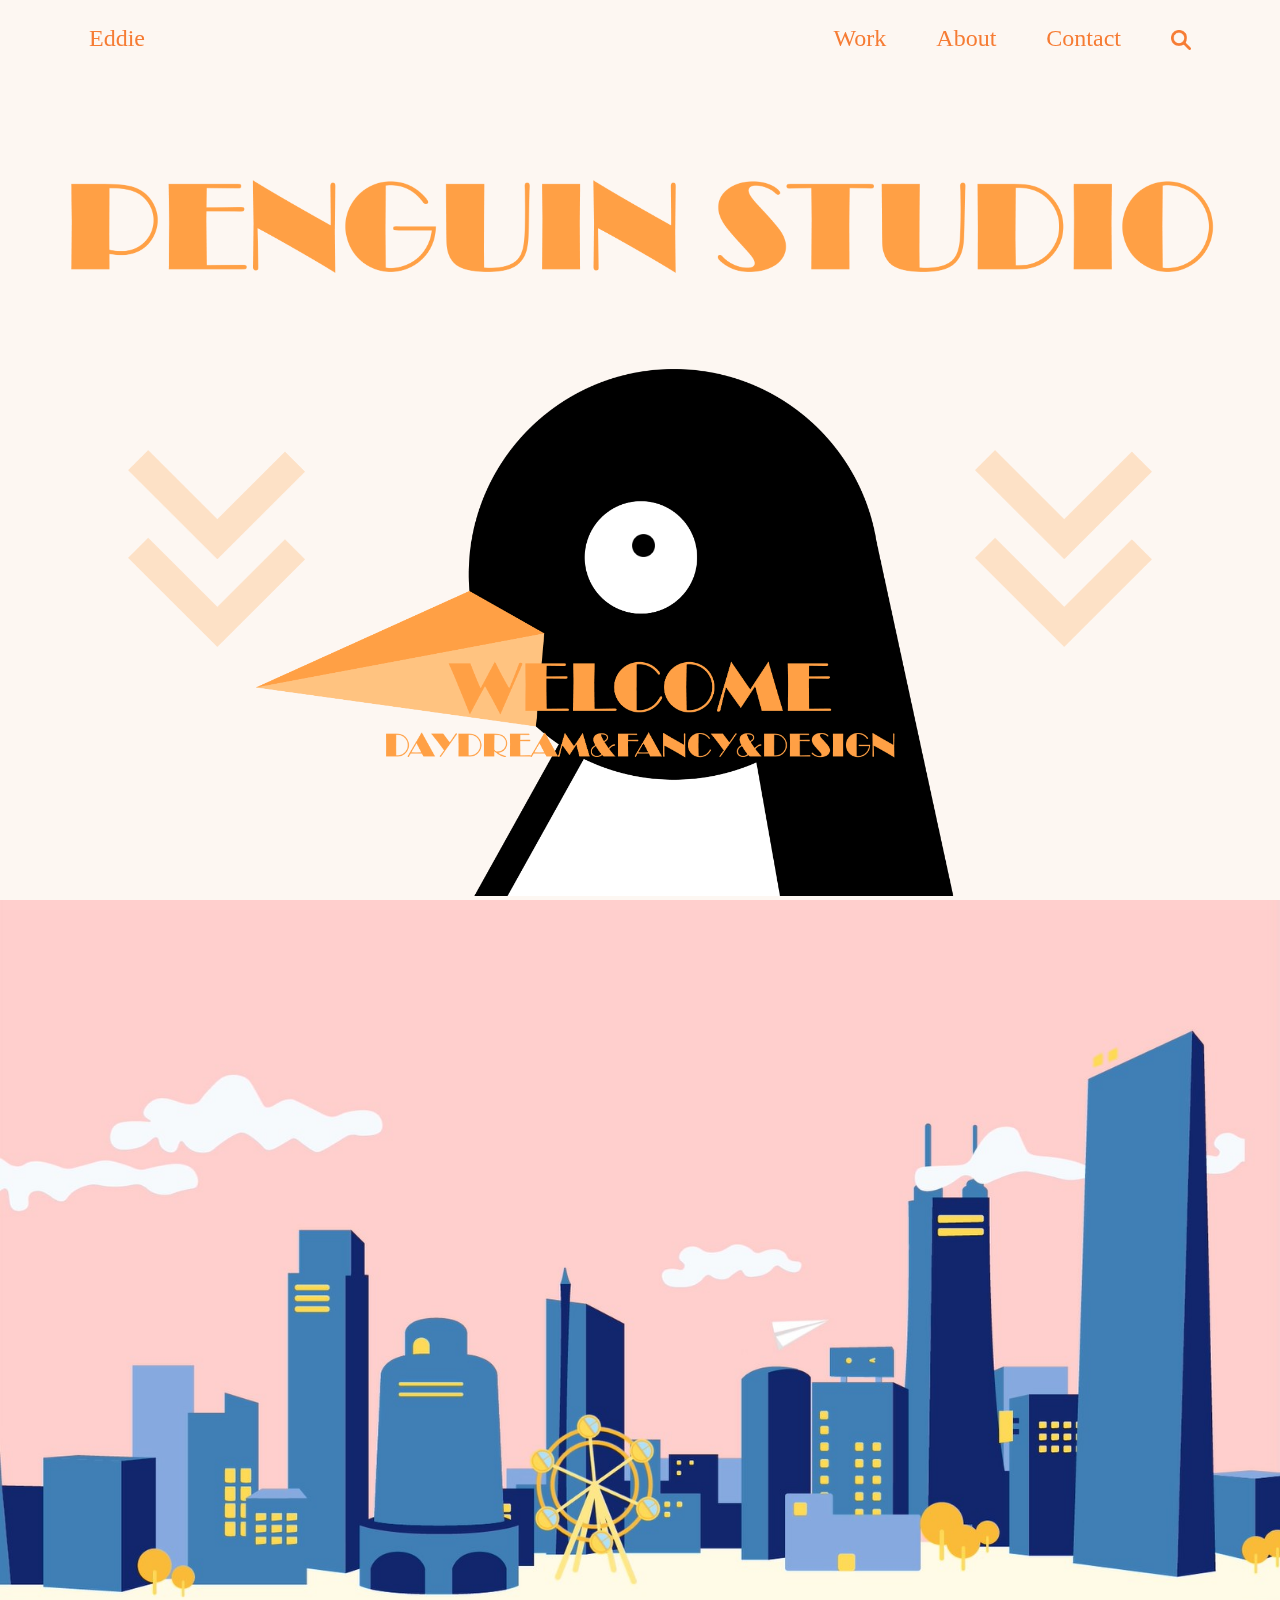
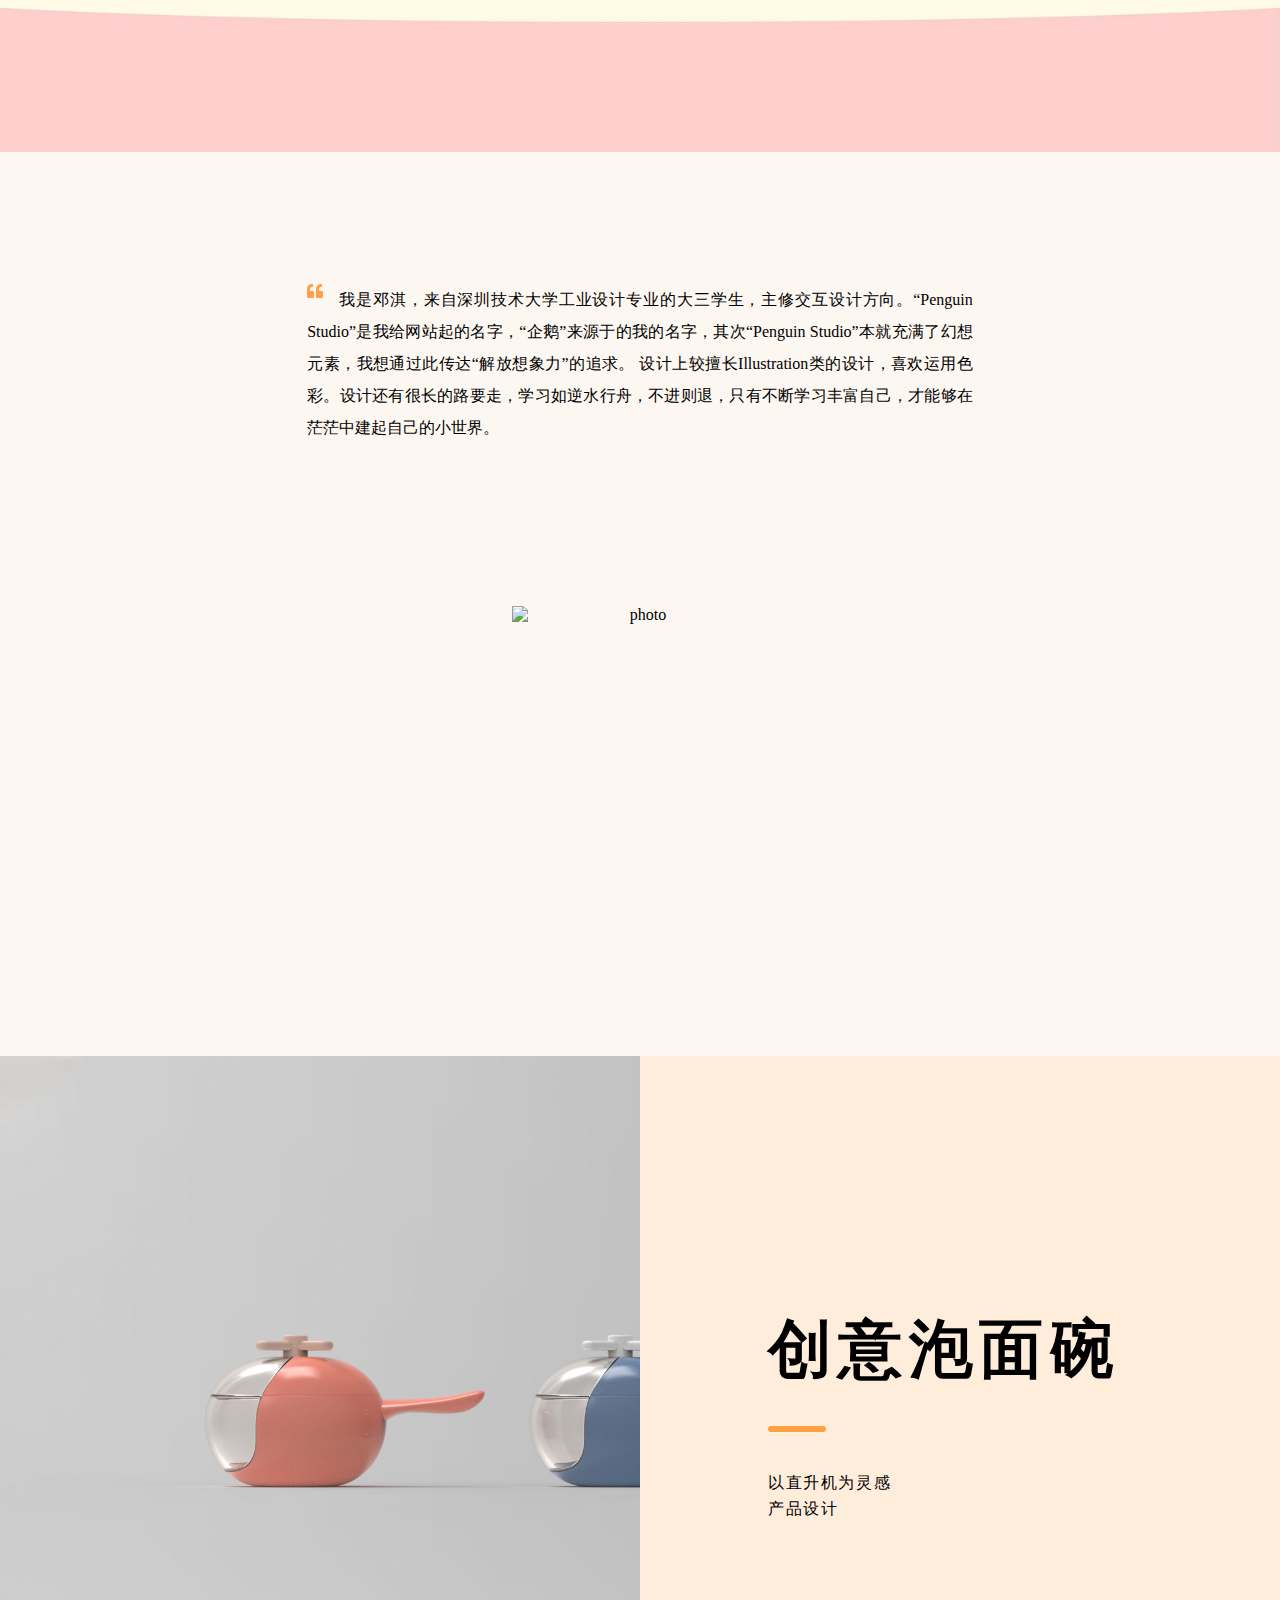
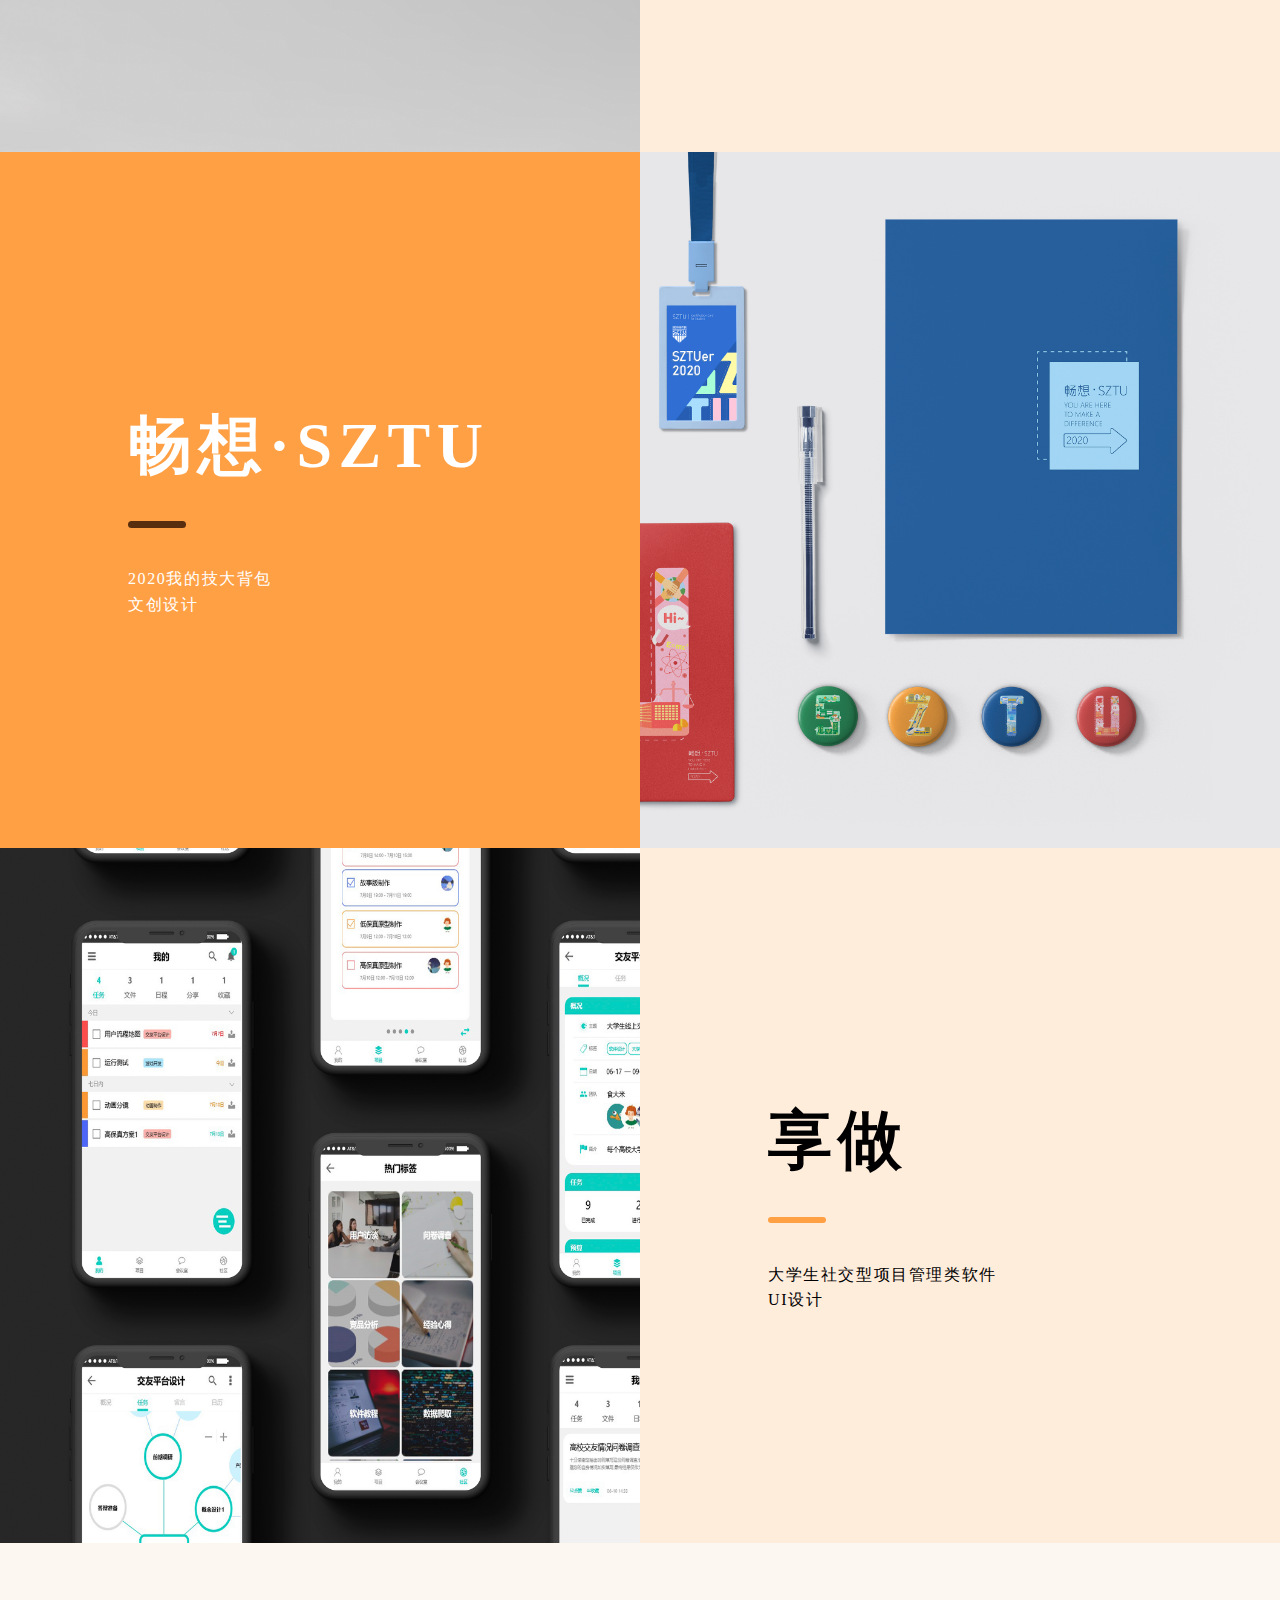
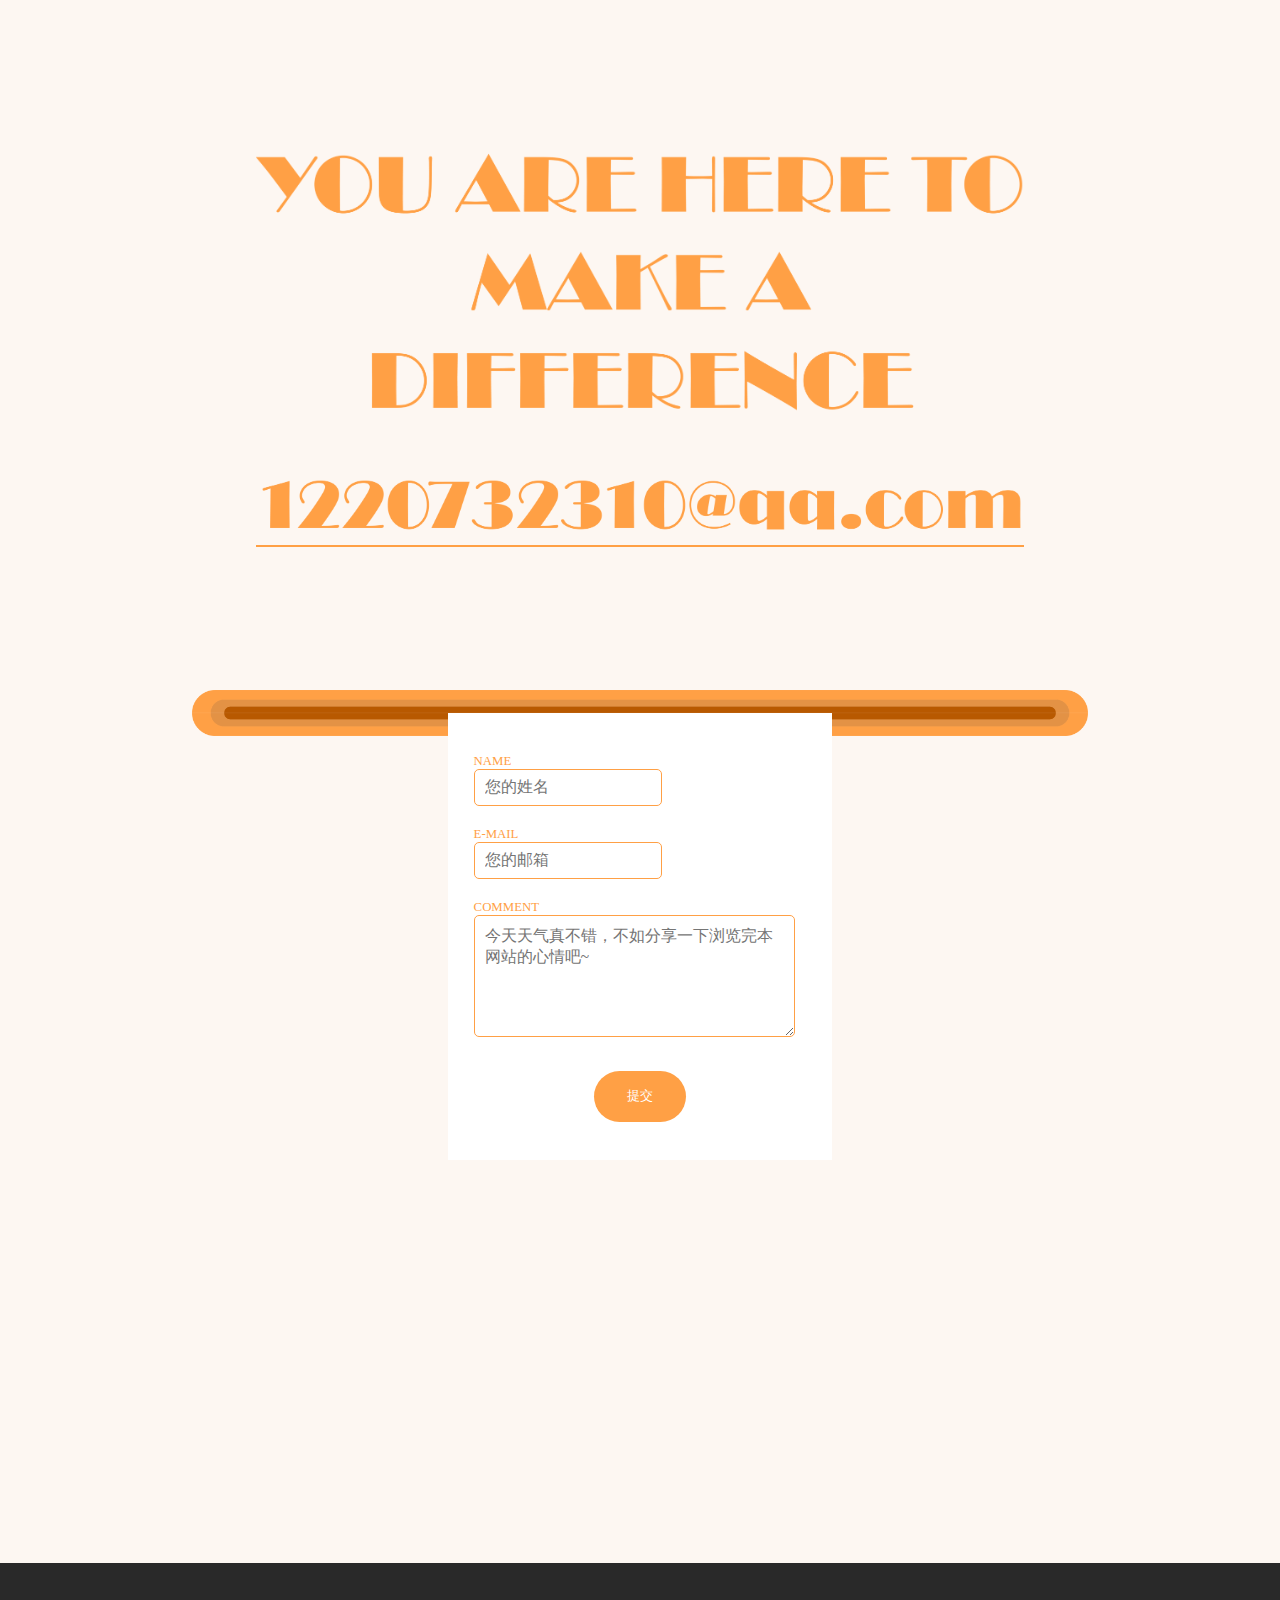
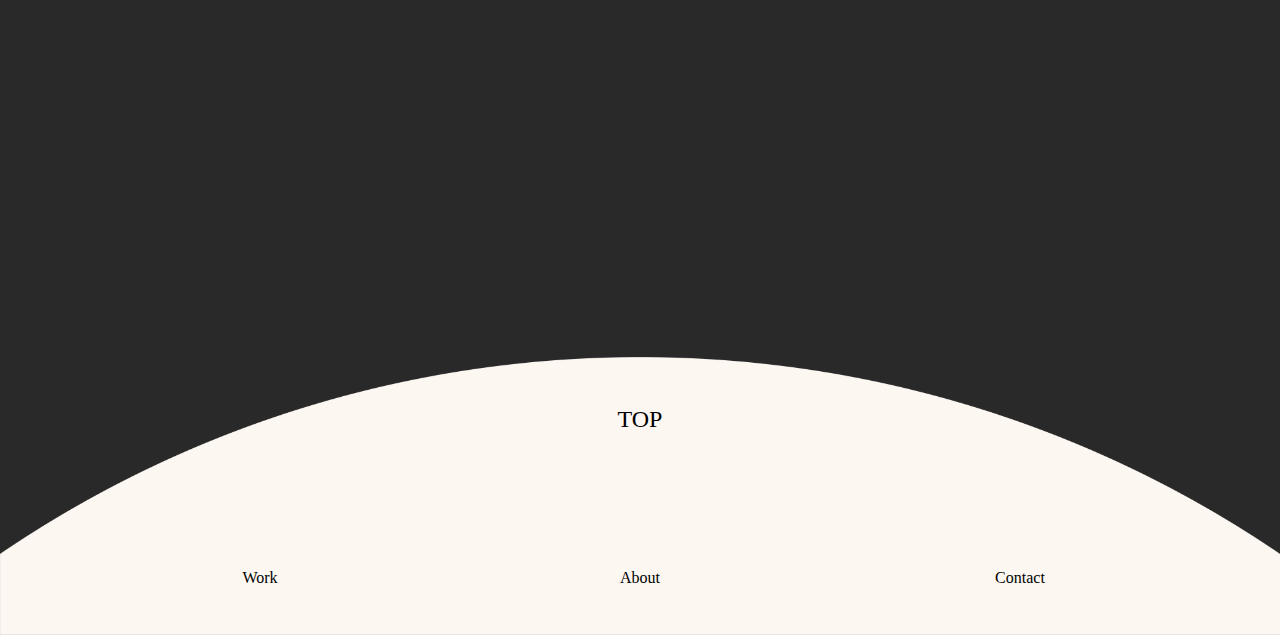
==== commit ace92954: "update" ====
--- a/index.html
+++ b/index.html
@@ -64,7 +64,10 @@
         muted
         loop
       >
-        <source src="Image/MGanimation.mp4" type="video/mp4" />
+        <source
+          src="http://qjgk30bqx.hn-bkt.clouddn.com/MGanimation.mp4"
+          type="video/mp4"
+        />
       </video>
 
       <div class="fullScreen" id="selfintro">
@@ -74,7 +77,7 @@
           Studio”本就充满了幻想元素，我想通过此传达“解放想象力”的追求。
           设计上较擅长Illustration类的设计，喜欢运用色彩。设计还有很长的路要走，学习如逆水行舟，不进则退，只有不断学习丰富自己，才能够在茫茫中建起自己的小世界。
         </p>
-        <img src="Image/photoEddie.png" alt="photo" width="22%" />
+        <img src="Image/photoEddie.png" alt="photo" />
       </div>
 
       <div class="imgHeight demo" id="demoLeft">
@@ -116,7 +119,7 @@
         </div>
       </div>
 
-      <footer class="fullScreen">
+      <footer>
         <img src="Image/endWords.png" alt="bg" id="footer1" />
         <img src="Image/endWordsSmall.png" alt="bg" id="footer2" />
         <a href="mailto:1220732310@qq.com"
@@ -190,14 +193,30 @@
   <script>
     //读取鼠标位置,设置导航栏背景
     var nav = document.getElementsByTagName("nav");
-    window.onscroll = function () {
+    //节流
+    function debounce(fn, delay) {
+      let flag = false;
+      return function () {
+        if (flag) {
+          return false;
+        }
+        flag = true;
+        fn();
+        setTimeout(() => {
+          flag = false;
+        }, delay);
+      };
+    }
+    function setOpacity() {
+      console.log("onscroll调用了！");
       var scrollTop = document.documentElement.scrollTop;
-      if (scrollTop > 100) {
+      if (scrollTop >= 0) {
         nav[0].style.backgroundColor = "rgba(253, 247, 242, 0.7)";
       } else {
         nav[0].style.backgroundColor = "rgba(253, 247, 242, 1)";
       }
-    };
+    }
+    window.onscroll = debounce(setOpacity, 5000);
     // 设置高度为窗口高度
     function setHeight() {
       var getWinsHeight = document.documentElement.clientHeight;
@@ -239,6 +258,6 @@
         document.getElementById("eye").style.display = "block";
       }
     }
-    setInterval(whichState, 10);
+    setInterval(whichState, 1);
   </script>
 </html>
--- a/Scripts/index.css
+++ b/Scripts/index.css
@@ -106,30 +106,25 @@
     min-width: 350px;
   }
   video {
-    /* display: block; */
-    /* position: absolute;
-    top: 100%;
-    left: 0;
-    right: 0; */
     width: 100%;
     margin: auto;
   }
   #selfintro {
+    position: relative;
     width: 100%;
     min-height: 100%;
     height: auto;
-    /* position: absolute; */
     overflow: hidden;
     text-align: center;
-    /* top: 240%; */
     left: 0;
   }
   #selfintro p {
     display: block;
     width: 52%;
     text-align: justify;
-    margin: 12% auto 6%;
+    margin: 10% auto 5%;
     text-indent: 2em;
+    font-size: 1em;
     font-family: "微软雅黑";
     line-height: 2em;
     background-image: url("../Image/quotationMark.png");
@@ -138,7 +133,12 @@
     background-repeat: no-repeat;
   }
   #selfintro img {
-    min-width: 250px;
+    width: 20%;
+    position: absolute;
+    min-width: 200px;
+    top: 50%;
+    left: 50%;
+    transform: translate(-50%);
   }
 
   #demonstrate {
@@ -281,14 +281,13 @@
   #poster {
     position: relative;
     width: 100%;
-    height: 50%;
-
+    min-height: 550px;
     margin: 100px auto;
   }
   #Form {
     position: relative;
     width: 100%;
-    height: 100%;
+    min-height: 550px;
     overflow: hidden;
   }
   #poster form {
@@ -553,9 +552,10 @@
     background-repeat: no-repeat;
   }
   #selfintro img {
-    position: absolute;
-    min-width: 250px;
-    top: 45%;
+    width: 22%;
+    position: absolute;
+    min-width: 200px;
+    top: 50%;
     left: 50%;
     transform: translate(-50%);
   }
@@ -613,10 +613,8 @@
   }
 
   footer {
-    position: absolute;
-    left: 0;
-    width: 100%;
-    min-height: 725px;
+    position: relative;
+    width: 100%;
     margin-top: 14%;
     text-align: center;
   }
@@ -713,8 +711,7 @@
   }
 
   #totop {
-    position: absolute;
-    bottom: 0;
+    position: relative;
     width: 100%;
     min-height: 400px;
     z-index: 2;
